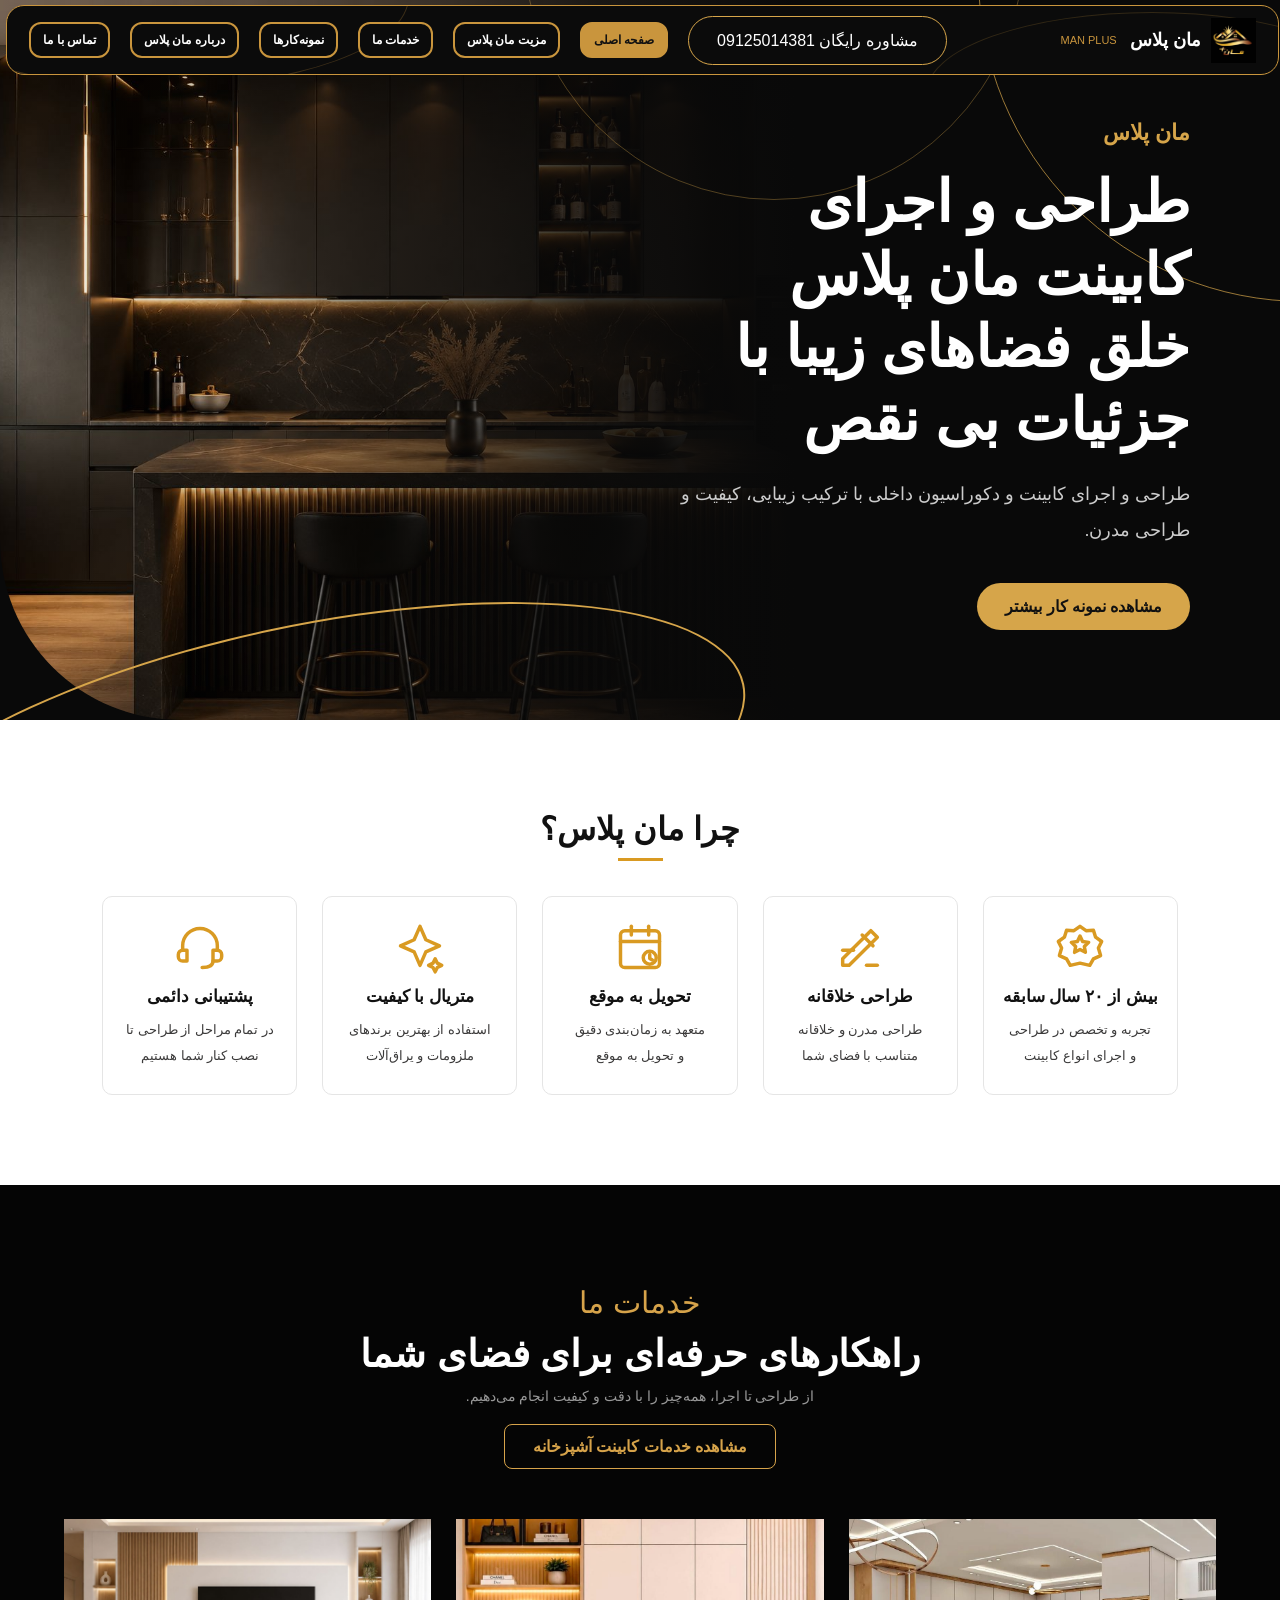
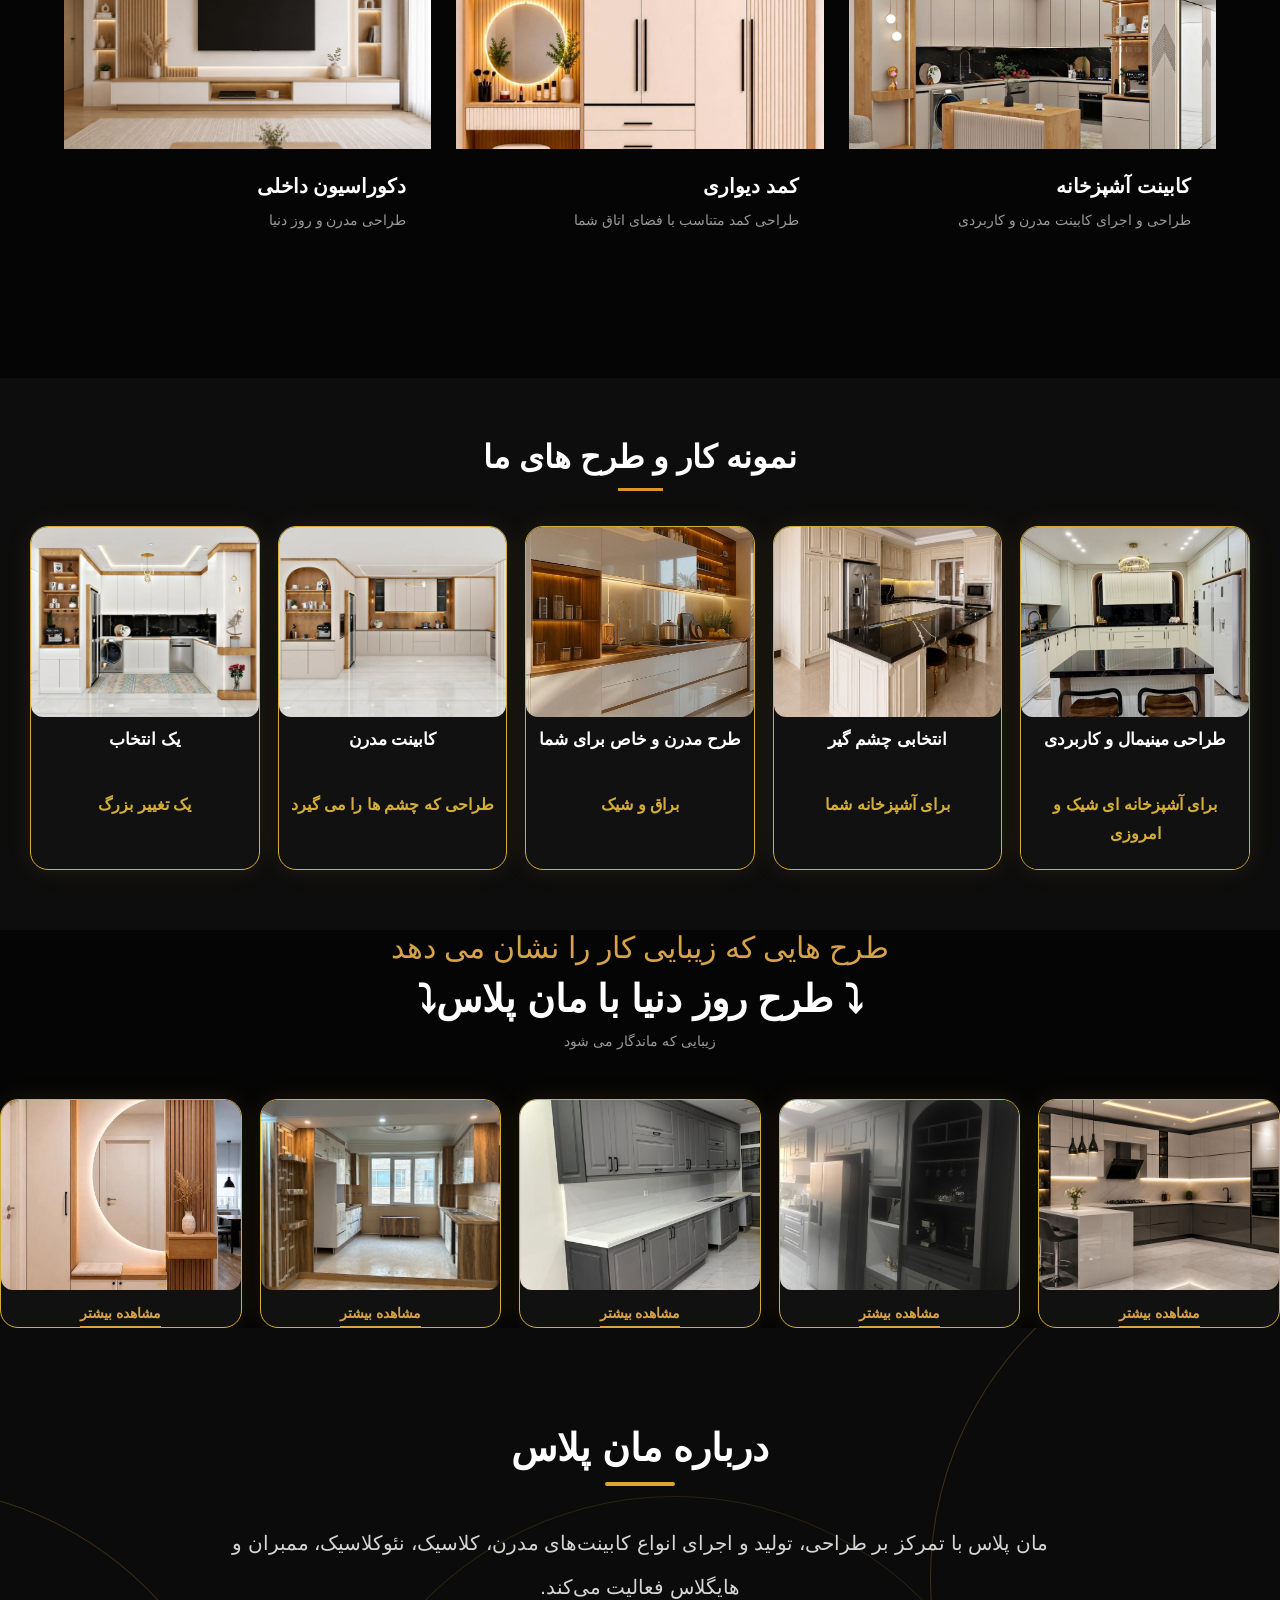
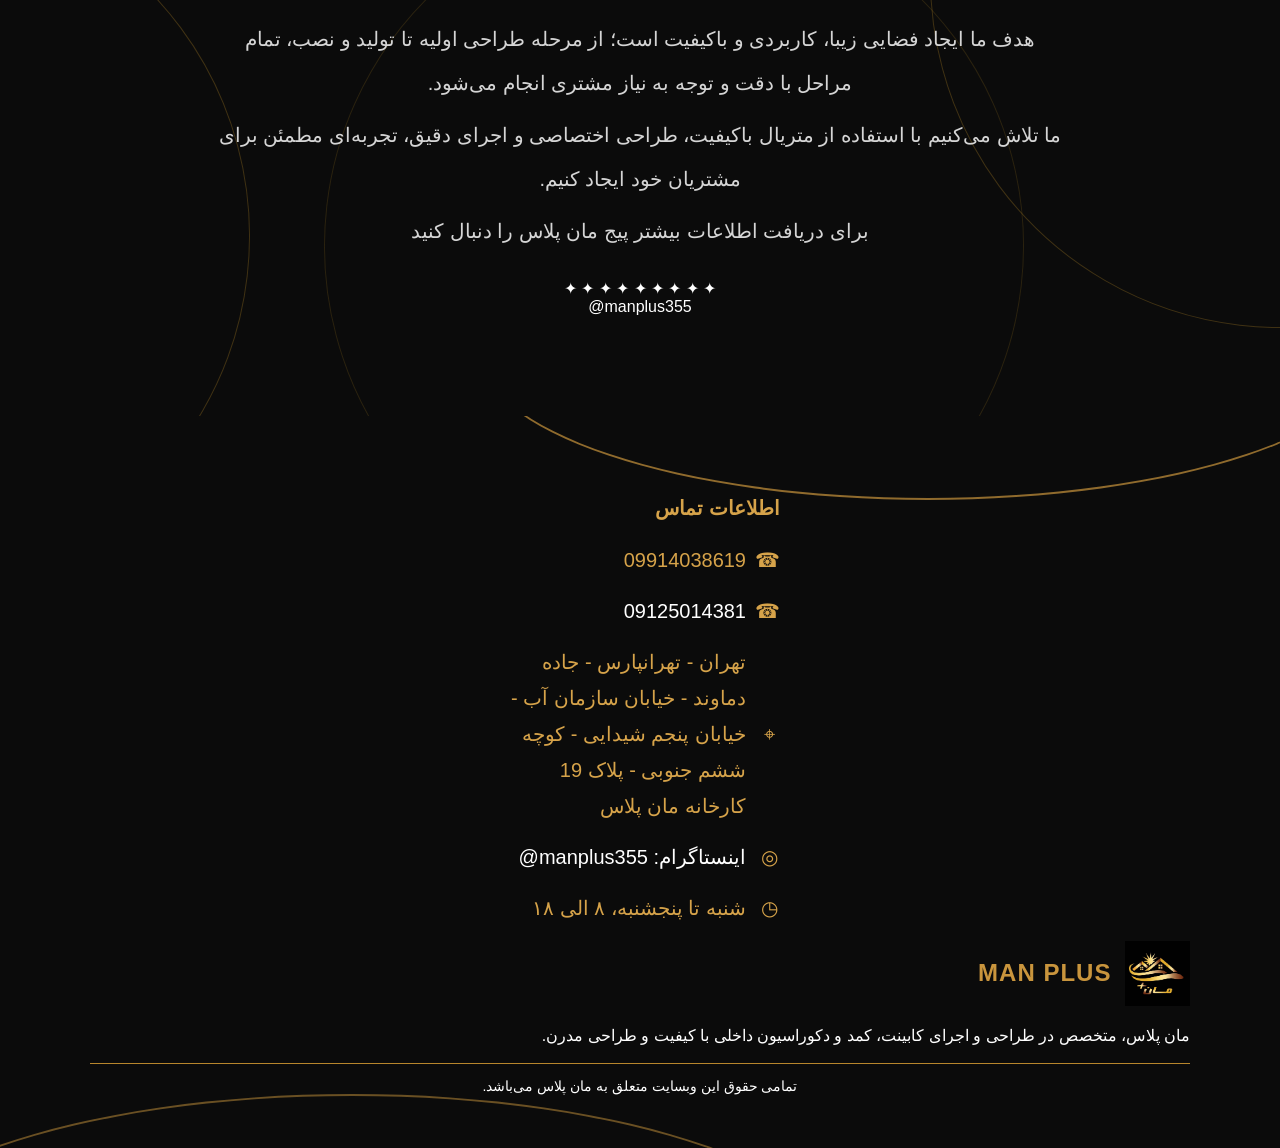
==== index.html @ b9053a46 "Add files via upload" ====
<!DOCTYPE html>
<html lang="fa" dir="rtl">
<head>
    <meta name="google-site-verification" content="HiqRfpn-btcEEI9WN26jM9tChY3qdWrTy7X5bRrtlO8">

    <meta charset="UTF-8">
    <meta name="viewport" content="width=device-width, initial-scale=1.0">

    <title>مان پلاس | طراحی و اجرای کابینت و دکوراسیون داخلی</title>

    <meta name="description" content="مان پلاس، متخصص طراحی و اجرای کابینت آشپزخانه، کمد دیواری و دکوراسیون داخلی با بیش از ۲۰ سال سابقه. طراحی مدرن، کلاسیک، نئوکلاسیک، ممبران و هایگلاس.">

    <meta name="keywords" content="مان پلاس, کابینت, کابینت آشپزخانه, طراحی کابینت, اجرای کابینت, کمد دیواری, دکوراسیون داخلی, کابینت مدرن, کابینت کلاسیک, کابینت نئوکلاسیک, کابینت ممبران, کابینت هایگلاس">

    <meta name="robots" content="index, follow">

    <link rel="canonical" href="https://manpluscabinets.github.io/manplus/">

    <link rel="stylesheet" href="style.css">

    <!-- Schema / Structured Data -->
    <script type="application/ld+json">
    {
      "@context": "https://schema.org",
      "@type": "LocalBusiness",
      "name": "مان پلاس",
      "url": "https://manpluscabinets.github.io/manplus/",
      "image": "https://manpluscabinets.github.io/manplus/images/34.jpg",
      "description": "مان پلاس، متخصص طراحی و اجرای کابینت آشپزخانه، کمد دیواری و دکوراسیون داخلی با بیش از ۲۰ سال سابقه.",
      "telephone": "+989125014381",
      "address": {
        "@type": "PostalAddress",
        "streetAddress": "خیابان دماوند، خیابان سازمان آب، خیابان پنجم شیدایی، کوچه ششم جنوبی، پلاک 19",
        "addressLocality": "تهران",
        "addressCountry": "IR"
      },
      "knowsAbout": [
        "طراحی کابینت آشپزخانه",
        "اجرای کابینت",
        "کمد دیواری",
        "دکوراسیون داخلی",
        "کابینت مدرن",
        "کابینت کلاسیک",
        "کابینت نئوکلاسیک",
        "کابینت ممبران",
        "کابینت هایگلاس"
      ]
    }
    </script>
    <script type="application/ld+json">
{
  "@context": "https://schema.org",
  "@type": "WebSite",
  "name": "مان پلاس",
  "alternateName": "Man Plus",
  "url": "https://manpluscabinets.github.io/manplus/"
}
</script>
</head>
<body>

    <script src="script1.js"></script>

</body>

    <header class="header">

       <div class="brand">
    <img src="images/34.jpg" alt="لوگوی مان پلاس">
    <span>مان پلاس</span>
            <small>MAN PLUS</small>
        </div>
<nav class="navbar">
<a href="#contact" class="dark-btn ">مشاوره رایگان 
    09125014381
</a>

    <a href="#home" class="menu-btn active"> صفحه اصلی  </a>

    <a href="#manplus" class="menu-btn">مزیت مان پلاس</a>

    <a href="#images" class="menu-btn">خدمات ما</a>

  <a href="#projects" class="menu-btn">نمونه‌کارها</a>
    
   <a href="#about" class="menu-btn">درباره مان پلاس</a>

    <a href="#contact" class="menu-btn">تماس با ما</a>
</nav>
    </header>
<section class="hero" id="home">

    <div class="hero-lines"></div>

    <div class="hero-content">
        <span class="brand-title">مان پلاس</span>

        <h1>
           طراحی و اجرای کابینت مان پلاس
            <br>
            خلق فضاهای زیبا با جزئیات بی نقص
        </h1>

        <p>
            طراحی و اجرای کابینت و دکوراسیون داخلی
            با ترکیب زیبایی، کیفیت و طراحی مدرن.
        </p>

        <div class="hero-buttons">
            <a href="portfolio.html" class="gold-btn">مشاهده نمونه کار بیشتر</a>
            
        </div>
    </div>

    <div class="hero-image">
        <img src="images/33.jpg" alt="طراحی و اجرا کابینت مان پلاس">
    </div>

</section>

    <div class="curve curve-one"></div>
    <div class="curve curve-two"></div>


<section class="why-manplus" id="manplus">

    <div class="why-title">
        <h2>چرا مان پلاس؟</h2>
        <span></span>
    </div>

    <div class="why-boxes">

      <!-- بیش از 20 سال سابقه -->
<div class="why-box">

    <div class="why-icon">
        <svg viewBox="0 0 24 24">

            <!-- نشان -->
            <path d="M12 2
                     L14.8 4
                     L18.2 3.8
                     L19.2 7
                     L22 9
                     L20.5 12
                     L21.5 15.5
                     L18.2 17
                     L16.5 20
                     L12 19
                     L7.5 20
                     L5.8 17
                     L2.5 15.5
                     L3.5 12
                     L2 9
                     L4.8 7
                     L5.8 3.8
                     L9.2 4
                     Z"></path>

            <!-- ستاره -->
            <path d="M12 6.5
                     L13.2 9
                     L16 9.4
                     L14 11.3
                     L14.5 14
                     L12 12.7
                     L9.5 14
                     L10 11.3
                     L8 9.4
                     L10.8 9
                     Z"></path>

        </svg>
    </div>

    <h3>بیش از ۲۰ سال سابقه</h3>

    <p>
        تجربه و تخصص در طراحی<br>
        و اجرای انواع کابینت
    </p>

</div>


        <!-- طراحی خلاقانه -->
        <div class="why-box">
            <div class="why-icon">
                <svg viewBox="0 0 24 24">
                    <path d="M4 17L17 4l3 3L7 20H4v-3z"></path>
                    <path d="M13 6l5 5"></path>
                    <path d="M4 13h5"></path>
                    <path d="M15 20h5"></path>
                </svg>
            </div>

            <h3>طراحی خلاقانه</h3>
            <p>طراحی مدرن و خلاقانه<br>متناسب با فضای شما</p>
        </div>


        <!-- تحویل به موقع -->
        <div class="why-box">
            <div class="why-icon">
                <svg viewBox="0 0 24 24">
                    <rect x="3" y="4" width="18" height="17" rx="2"></rect>
                    <path d="M8 2v4"></path>
                    <path d="M16 2v4"></path>
                    <path d="M3 9h18"></path>
                    <circle cx="16.5" cy="16.5" r="3"></circle>
                    <path d="M16.5 15v1.8l1.2.7"></path>
                </svg>
            </div>

            <h3>تحویل به موقع</h3>
            <p>متعهد به زمان‌بندی دقیق<br>و تحویل به موقع</p>
        </div>


        <!-- متریال با کیفیت -->
        <div class="why-box">
            <div class="why-icon">
                <svg viewBox="0 0 24 24">
                    <path d="M12 2l2.7 6.2L21 11l-6.3 2.8L12 20l-2.7-6.2L3 11l6.3-2.8L12 2z"></path>
                    <path d="M19 17l1 2 2 1-2 1-1 2-1-2-2-1 2-1 1-2z"></path>
                </svg>
            </div>

            <h3>متریال با کیفیت</h3>
            <p>استفاده از بهترین برندهای<br>ملزومات و یراق‌آلات</p>
        </div>


        <!-- پشتیبانی دائمی -->
        <div class="why-box">
            <div class="why-icon">
                <svg viewBox="0 0 24 24">
                    <path d="M4 13v-2a8 8 0 0 1 16 0v2"></path>
                    <path d="M4 13h2v5H4a2 2 0 0 1-2-2v-1a2 2 0 0 1 2-2z"></path>
                    <path d="M20 13h-2v5h2a2 2 0 0 0 2-2v-1a2 2 0 0 0-2-2z"></path>
                    <path d="M18 18c0 2-2 3-5 3"></path>
                </svg>
            </div>

            <h3>پشتیبانی دائمی</h3>
            <p>در تمام مراحل از طراحی تا<br>نصب کنار شما هستیم</p>
        </div>

    </div>

</section>
<section class="services" id="images">

    <div class="section-title">
        <span>خدمات ما</span>

        <h2>
            راهکارهای حرفه‌ای برای فضای شما
        </h2>

        <p>
            از طراحی تا اجرا، همه‌چیز را با دقت و کیفیت انجام می‌دهیم.
        </p>
        <a href="kitchen-cabinets.html" class="service-button">
    مشاهده خدمات کابینت آشپزخانه
</a>
    </div>


    <div class="services-grid">

        <div class="service-card">

            <div class="service-image">
                <img src="images/32.jpg" alt=" طراحی و اجرای کابینت آشپزخانه مان پلاس">
            </div>

            <div class="service-content">
                <h3>کابینت آشپزخانه</h3>

                <p>
                    طراحی و اجرای کابینت مدرن و کاربردی
                </p>
            </div>

        </div>


        <div class="service-card">

            <div class="service-image">
                <img src="images/29.jpg" alt=" طراحی و اجرا کمد دیواری مان پلاس">
            </div>

            <div class="service-content">
                <h3>کمد دیواری</h3>

                <p>
                    طراحی کمد متناسب با فضای اتاق شما
                </p>
            </div>

        </div>


        <div class="service-card">

            <div class="service-image">
                <img src="images/28.jpg" alt="دکوراسیون داخلی مان پلاس">
            </div>

            <div class="service-content">
                <h3>دکوراسیون داخلی</h3>

                <p>
                طراحی مدرن و روز دنیا
                </p>
            </div>
        </div>

    </div>

</section>
<!-- پنجره نمایش بزرگ عکس -->
<div id="imageModal" class="image-modal">
    <span id="closeModal" class="close-modal">×</span>
    <img id="modalImage" src="" alt="تصویر بزرگ">
</div>
<section class="portfolio-section" id="projects">

    <div class="portfolio-title">
        <h2>نمونه کار و طرح های ما</h2>
        <span></span>
    </div>

    <div class="portfolio-grid">

        <!-- کابینت کلاسیک -->
        <div class="portfolio-item">
            <img src="images/26.jpg" alt="کابینت با کیفیت مان پلاس">
            <h3> طراحی مینیمال و کاربردی</h3>
        </br>
            <p> برای آشپزخانه ای شیک و امروزی </p>
        </div>

        <!-- کابینت ممبران -->
        <div class="portfolio-item">
            <img src="images/25.jpg" alt="کابینت ممبران مان پلاس">
            <h3> انتخابی چشم گیر</h3>
            </br>
            <p> برای آشپزخانه شما </p>
        </div>

        <!-- کابینت هایگلاس -->
        <div class="portfolio-item">
            <img src="images/27.jpg" alt="کابینت هایگلاس مان پلاس">
            <h3> طرح مدرن و خاص برای شما</h3>
            </br>
            <p>براق و شیک</p>
        </div>

        <!-- کابینت نئوکلاسیک -->
        <div class="portfolio-item">
            <img src="images/23.jpg" alt="کابینت نئوکلاسیک مان پلاس">
            <h3>کابینت مدرن</h3>
            </br>
            <p>  طراحی که چشم ها را می گیرد </p>
        </div>

        <!-- کابینت مدرن -->
        <div class="portfolio-item">
            <img src="images/24.jpg" alt="کابینت مدرن مان پلاس">
            <h3> یک انتخاب</h3>
            </br>
            <p>یک تغییر بزرگ  </p>
        </div>

    </div>

</section>
<section class="portfolio-select" id="projects">
    <div class="section-title">
        <span> طرح هایی که زیبایی کار را نشان می دهد</span>
<span class="arrow"></span>
        <h2> ⤵ طرح روز دنیا با مان پلاس⤵</h2>

        <p>
              زیبایی که ماندگار می شود 
        </p>

    </div>
    <div class="portfolio-grid">

        <div class="portfolio-item">
            <img src="images/22.jpg" alt="نمونه کار کابینت آشپزخانه مان پلاس">
            <a href="#" class="project-more">مشاهده بیشتر</a>
        </div>

        <div class="portfolio-item">
            <img src="images/20.jpg" alt="نمونه کار کابینت مدرن مان پلاس">
            <a href="#" class="project-more">مشاهده بیشتر</a>
        </div>

        <div class="portfolio-item">
            <img src="images/21.jpg" alt="نمونه کار کمد دیواری مان پلاس">
            <a href="#" class="project-more">مشاهده بیشتر</a>
        </div>

        <div class="portfolio-item">
            <img src="images/18.jpg" alt="نمونه کار دکوراسیون مان پلاس">
            <a href="#" class="project-more">مشاهده بیشتر</a>
        </div>

        <div class="portfolio-item">
            <img src="images/19.jpg" alt="نمونه کار کابینت مان پلاس">
            <a href="#" class="project-more">مشاهده بیشتر</a>
        </div>

    </div>
</section>
<!-- پنجره نمایش بزرگ عکس -->

<div class="image-modal" id="imageModal">

    <button class="close-modal" id="closeModal">
        ×
    </button>

    <img id="modalImage" src="" alt="نمایش نمونه‌کار">

</div>
<section class="about-manplus" id="about">

    <!-- خطوط منحنی پس‌زمینه -->
    <div class="gold-line line-1"></div>
    <div class="gold-line line-2"></div>
    <div class="gold-line line-3"></div>

    <div class="about-content">

        <div class="about-title" id="about">
            <h2>درباره مان پلاس</h2>
            <div class="title-line"></div>
        </div>

        <div class="about-text">
            <p>
                مان پلاس با تمرکز بر طراحی، تولید و اجرای انواع کابینت‌های
                مدرن، کلاسیک، نئوکلاسیک، ممبران و هایگلاس فعالیت می‌کند.
            </p>

            <p>
                هدف ما ایجاد فضایی زیبا، کاربردی و باکیفیت است؛
                از مرحله طراحی اولیه تا تولید و نصب، تمام مراحل
                با دقت و توجه به نیاز مشتری انجام می‌شود.
            </p>

            <p>
                ما تلاش می‌کنیم با استفاده از متریال باکیفیت،
                طراحی اختصاصی و اجرای دقیق، تجربه‌ای مطمئن برای
                مشتریان خود ایجاد کنیم.
            </p>
            <p>برای دریافت اطلاعات بیشتر پیج مان پلاس را دنبال کنید </p>
             </br>
            <span>✦</span>
            <span>✦</span>
            <span>✦</span>
            <span>✦</span>
            <span>✦</span>
             <span>✦</span>
              <span>✦</span>
               <span>✦</span>
                <span>✦</span>
                </br>
                 <span>manplus355@</span>
        </div>

        </div>

    </div>

</section>
<!-- شروع فوتر -->

<footer class="footer" id="contact">
    <div class="footer-container">

<!-- شروع اطلاعات تماس وسط فوتر -->
<div class="footer-contact">
    <h3>اطلاعات تماس</h3>

    <div class="contact-row">
        <span class="contact-icon">☎</span>
        <span>09914038619</span>
    </div>

    <div class="contact-row">
        <span class="contact-icon">☎</span>
        <span>09125014381</span>
    </div>

    <div class="contact-row">
        <span class="contact-icon">⌖</span>
        <span> تهران - تهرانپارس - جاده دماوند - خیابان سازمان آب  - خیابان پنجم شیدایی - کوچه ششم جنوبی - پلاک 19 کارخانه مان پلاس</span>
    </div>

    <div class="contact-row">
        <span class="contact-icon">◎</span>
        <span>اینستاگرام: manplus355@</span>
    </div>

    <div class="contact-row">
        <span class="contact-icon">◷</span>
        <span>شنبه تا پنجشنبه، ۸ الی ۱۸</span>
    </div>

</div>
<!-- پایان اطلاعات تماس وسط فوتر -->
        <!-- لوگو و معرفی -->
        <div class="footer-about">

</div>
            <div class="footer-logo">
                <img src="images/34.jpg" alt="لوگوی مان پلاس">
                <h3>MAN PLUS</h3>
            </div>

            <p>
                مان پلاس، متخصص در طراحی و اجرای کابینت،
                کمد و دکوراسیون داخلی با کیفیت و طراحی مدرن.
            </p>

        </div>

    </div>

</br>
<div class="footer-copyright">
    تمامی حقوق این وبسایت متعلق به مان پلاس می‌باشد.
</div>
</footer>
<script src="script.js"></script>
</div>

<script>
const consultationBtn = document.getElementById("consultationBtn");
const consultationBox = document.getElementById("consultationBox");

consultationBtn.onclick = function () {
    consultationBox.style.display = "block";
};
</script>
<script>

    const navLinks = document.querySelectorAll(".nav-link");

    navLinks.forEach(function(link) {

        link.addEventListener("click", function(event) {

            event.preventDefault();

            const targetId = link.getAttribute("href");

            const targetSection = document.querySelector(targetId);

            if (targetSection) {

                targetSection.scrollIntoView({
                    behavior: "smooth"
                });

            }

        });

    });

</script>
<script>

    const menuItems = document.querySelectorAll(".navbar a");

    menuItems.forEach(function(item) {

        item.addEventListener("click", function(event) {

            event.preventDefault();

            const target = document.querySelector(
                item.getAttribute("href")
            );

            if (target) {
                target.scrollIntoView({
                    behavior: "smooth"
                });
            }

        });

    });

</script>
<script>

    const menuButtons = document.querySelectorAll(".menu-btn");

    menuButtons.forEach(function(button) {

        button.addEventListener("click", function(event) {

            event.preventDefault();

            menuButtons.forEach(function(item) {
                item.classList.remove("active");
            });

            button.classList.add("active");

            const targetId = button.getAttribute("href");

            const targetSection = document.querySelector(targetId);

            if (targetSection) {

                targetSection.scrollIntoView({
                    behavior: "smooth"
                });

            }

        });

    });

</script>
<script>

const allImages = document.querySelectorAll(
    ".service-image img, .portfolio-item img"
);

const imageModal = document.getElementById("imageModal");
const modalImage = document.getElementById("modalImage");
const closeModal = document.getElementById("closeModal");

allImages.forEach(function(image) {

    image.addEventListener("click", function() {

        modalImage.src = image.src;
        modalImage.alt = image.alt;

        imageModal.style.display = "flex";

    });

});

closeModal.addEventListener("click", function() {

    imageModal.style.display = "none";

});

imageModal.addEventListener("click", function(event) {

    if (event.target === imageModal) {
        imageModal.style.display = "none";
    }

});

</script>
</body>
</html>
---- style.css ----
/* =========================================================
   MAN PLUS
   Main Style Sheet
========================================================= */

/* =========================
   تنظیمات اولیه
========================= */

* {
    margin: 0;
    padding: 0;
    box-sizing: border-box;
}

html {
    scroll-behavior: smooth;
}

body {
    font-family: Tahoma, Arial, sans-serif;
    background-color: #111111;
    color: #ffffff;
    direction: rtl;
    overflow-x: hidden;
}


/* =========================================================
   HEADER
========================================================= */

.header {
    position: fixed;
    top: 5px;
    left: 0.5%;
    right: 0.1%;

    width: auto;
    height: 70px;

    z-index: 9999;

    display: flex;
    align-items: center;
    justify-content: space-between;

    padding: 0 22px;

    background: #0b0b0b;

    border: 1px solid #c9953d;
    border-radius: 18px;

    overflow: hidden;
}


/* خطوط منحنی هدر */

.header::before {
    content: "";

    position: absolute;

    width: 500px;
    height: 180px;

    left: -100px;
    top: -100px;

    border: 1px solid #c9953d;
    border-radius: 50%;

    opacity: 0.25;

    pointer-events: none;
}

.header::after {
    content: "";

    position: absolute;

    width: 450px;
    height: 160px;

    right: -100px;
    bottom: -100px;

    border: 1px solid #c9953d;
    border-radius: 50%;

    opacity: 0.2;

    pointer-events: none;
}


/* =========================
   لوگو هدر
========================= */

.brand {
    position: relative;
    z-index: 2;

    display: flex;
    align-items: center;

    gap: 10px;

    direction: rtl;

    flex-shrink: 0;
}

.brand img {
    width: 45px;
    height: 45px;

    object-fit: contain;
}

.brand span {
    color: #ffffff;

    font-size: 18px;
    font-weight: bold;
}

.brand small {
    color: #c9953d;

    font-size: 11px;

    margin-right: 3px;
}
/* =========================
   منوی هدر
========================= */

.navbar {
    position: relative;
    z-index: 2;

    display: flex;
    align-items: center;

    gap: 20px;

    direction: rtl;
}


/* دکمه‌های منو */

.menu-btn {
    display: inline-block;

    padding: 9px 12px;

    color: #ffffff;
    background: #0b0b0b;

    border: 2px solid #c9953d;
    border-radius: 12px;

    text-decoration: none;

    font-size: 12px;
    font-weight: 600;

    transition: 0.3s ease;
}

.menu-btn:hover {
    color: #111111;
    background: #c9953d;
}

.menu-btn.active {
    color: #111111;
    background: #c9953d;
    border-color: #c9953d;
}


/* =========================================================
   HERO
========================================================= */

.hero {
    position: relative;

    min-height: 720px;

    display: flex;
    align-items: center;

    padding: 110px 7% 80px;

    background: #090909;

    overflow: hidden;

    direction: rtl;
}


/* =========================
   عکس Hero
========================= */

.hero-image {
    position: absolute;

    left: 0;
    top: 0;

    width: 62%;
    height: 100%;

    overflow: hidden;

    border-radius: 0 0 0 180px;
}

.hero-image img {
    width: 100%;
    height: 100%;

    object-fit: cover;

    display: block;
}


/* تاریک کردن قسمت اتصال عکس و متن */

.hero-image::after {
    content: "";

    position: absolute;

    inset: 0;

    background:
        linear-gradient(
            to left,
            #090909 0%,
            rgba(9, 9, 9, 0.85) 25%,
            rgba(9, 9, 9, 0.25) 70%,
            rgba(9, 9, 9, 0) 100%
        );
}


/* =========================
   محتوای Hero
========================= */

.hero-content {
    position: relative;

    z-index: 3;

    width: 48%;
    max-width: 650px;

    color: #ffffff;

    text-align: right;
}

.brand-title {
    color: #d6a54a;

    font-size: 22px;
    font-weight: bold;
}

.hero h1 {
    margin: 20px 0;

    font-size: 58px;
    line-height: 1.25;

    font-weight: 900;
}

.hero p {
    max-width: 600px;

    color: #cccccc;

    font-size: 18px;
    line-height: 2;
}
/* =========================
   دکمه‌های Hero
========================= */

.hero-buttons {
    display: flex;

    align-items: center;

    gap: 15px;

    margin-top: 35px;

    flex-wrap: wrap;
}

.gold-btn,
.dark-btn {
    display: inline-block;

    padding: 14px 28px;

    border-radius: 40px;

    text-decoration: none;

    transition: 0.3s ease;
}

.gold-btn {
    background: #d6a54a;

    color: #111111;

    font-weight: bold;
}

.gold-btn:hover {
    transform: translateY(-4px);

    box-shadow:
        0 10px 30px rgba(214, 165, 74, 0.3);
}

.dark-btn {
    color: #ffffff;

    border: 1px solid #d6a54a;
}

.dark-btn:hover {
    background: #d6a54a;

    color: #111111;
}


/* =========================
   خطوط منحنی طلایی Hero
========================= */

.hero::before {
    content: "";

    position: absolute;

    width: 650px;
    height: 650px;

    right: -350px;
    top: -350px;

    border: 1px solid rgba(214, 165, 74, 0.7);

    border-radius: 50%;

    z-index: 2;

    pointer-events: none;
}

.hero::after {
    content: "";

    position: absolute;

    width: 900px;
    height: 300px;

    left: -150px;
    bottom: -210px;

    border: 2px solid #d6a54a;

    border-radius: 50%;

    transform: rotate(-12deg);

    z-index: 2;

    pointer-events: none;
}

.hero-lines {
    position: absolute;

    width: 500px;
    height: 500px;

    right: 20%;
    top: -300px;

    border: 1px solid rgba(214, 165, 74, 0.35);

    border-radius: 50%;

    z-index: 2;

    pointer-events: none;
}


/* =========================================================
   FEATURES
========================================================= */

.features {
    width: 90%;
    max-width: 1200px;

    margin: 0 auto;

    display: grid;

    grid-template-columns: repeat(4, 1fr);

    gap: 20px;

    padding: 60px 0;
}

.feature {
    background: #1b1b1b;

    padding: 30px 20px;

    text-align: center;

    border-radius: 15px;

    transition: 0.3s ease;
}

.feature:hover {
    transform: translateY(-8px);
}

.feature-icon {
    margin-bottom: 15px;

    color: #d6a34a;

    font-size: 30px;
}

.feature h3 {
    margin-bottom: 10px;

    font-size: 18px;
}

.feature p {
    color: #aaaaaa;

    font-size: 13px;
    line-height: 1.8;
}
/* =========================================================
   SERVICES
========================================================= */

.services {
    width: 90%;
    max-width: 1200px;

    margin: 0 auto;

    padding: 100px 0;
}

.section-title {
    margin-bottom: 50px;

    text-align: center;
}

.section-title span {
    color: #d6a34a;

    font-size: 30px;
}

.section-title h2 {
    margin: 12px 0;

    font-size: 38px;
}

.section-title p {
    color: #999999;

    font-size: 14px;
}

.services-grid {
    display: grid;

    grid-template-columns: repeat(3, 1fr);

    gap: 25px;
}


/* =========================
   عکس خدمات
========================= */

.service-image {
    width: 100%;
    height: 230px;

    overflow: hidden;
}

.service-image img {
    width: 100%;
    height: 100%;

    object-fit: cover;

    display: block;

    cursor: pointer;

    transition: 0.5s ease;
}

.service-card:hover img {
    transform: scale(1.08);
}


/* متن خدمات */

.service-content {
    padding: 25px;
}

.service-content h3 {
    margin-bottom: 10px;

    font-size: 20px;
}

.service-content p {
    margin-bottom: 20px;

    color: #999999;

    font-size: 14px;
    line-height: 1.8;
}

.service-content a {
    color: #d6a34a;

    text-decoration: none;

    font-size: 14px;
}


/* =========================================================
   پنجره بزرگ نمایش عکس
========================================================= */

.image-modal {
    display: none;

    position: fixed;

    inset: 0;

    width: 100%;
    height: 100%;

    z-index: 99999;

    justify-content: center;
    align-items: center;

    padding: 30px;

    background: rgba(0, 0, 0, 0.95);
}

.image-modal img {
    max-width: 90%;
    max-height: 90vh;

    width: auto;
    height: auto;

    object-fit: contain;

    border: 2px solid #d4af37;

    border-radius: 15px;

    box-shadow:
        0 0 30px rgba(255, 255, 255, 0.15);
}

#closeModal,
.close-modal {
    position: absolute;

    top: 20px;
    right: 30px;

    z-index: 100000;

    color: #d4af37;

    font-size: 45px;
    font-weight: bold;

    cursor: pointer;
}

#closeModal:hover,
.close-modal:hover {
    color: #ffffff;
}


/* =========================================================
   WHY MAN PLUS
========================================================= */

.why-manplus {
    background: #ffffff;

    padding: 90px 8%;

    direction: rtl;
}

.why-title {
    margin-bottom: 35px;

    text-align: center;
}

.why-title h2 {
    margin: 0 0 10px;

    color: #111111;

    font-size: 32px;
    font-weight: 800;
}

.why-title span {
    display: block;

    width: 45px;
    height: 3px;

    margin: auto;

    background: #d99a22;
}

.why-boxes {
    display: grid;

    grid-template-columns: repeat(5, 1fr);

    gap: 25px;

    max-width: 1200px;

    margin: auto;
}

.why-box {
    min-height: 150px;

    padding: 25px 15px;

    background: #ffffff;

    border: 1px solid #e5e5e5;
    border-radius: 10px;

    text-align: center;

    transition: 0.3s ease;
}

.why-box:hover {
    transform: translateY(-5px);

    border-color: #d99a22;

    box-shadow:
        0 8px 25px rgba(0, 0, 0, 0.08);
}

.why-icon {
    width: 52px;
    height: 52px;

    margin: 0 auto 12px;
}

.why-icon svg {
    width: 100%;
    height: 100%;

    fill: none;

    stroke: #d99a22;

    stroke-width: 1.6;

    stroke-linecap: round;
    stroke-linejoin: round;
}

.why-box h3 {
    margin: 8px 0 10px;

    color: #111111;

    font-size: 17px;
}

.why-box p {
    margin: 0;

    color: #3b3a3a;

    font-size: 13px;
    line-height: 2;
}


/* =========================================================
   نمونه کارهای صفحه اصلی
========================================================= */

.portfolio-section {
    background: #0d0d0d;

    padding: 60px 30px;

    direction: rtl;

    text-align: center;
}

.portfolio-title h2 {
    margin: 0 0 12px;

    color: #ffffff;

    font-size: 32px;
    font-weight: 800;
}

.portfolio-title span {
    display: block;

    width: 45px;
    height: 3px;
    margin: 0 auto 35px;

    background: #d99a22;
}

.portfolio-grid {
    max-width: 1450px;

    margin: auto;

    display: grid;

    grid-template-columns: repeat(5, 1fr);

    gap: 18px;
}

.portfolio-item {
    position: relative;

    overflow: hidden;

    text-align: center;
}

.portfolio-grid .portfolio-item img {
    width: 100%;
    height: 190px;

    object-fit: cover;

    display: block;

    border-radius: 12px;

    transition: 0.3s ease;
}

.portfolio-grid .portfolio-item img:hover {
    transform: translateY(-5px);
}

.portfolio-item h3 {
    margin: 12px 0 5px;

    color: #ffffff;

    font-size: 17px;
}

.portfolio-item p {
    margin: 0;

    color: #d99a22;

    font-size: 14px;
}

.portfolio-button {
    display: inline-block;

    margin-top: 30px;

    padding: 10px 35px;

    color: #d99a22;

    border: 1px solid #d99a22;
    border-radius: 7px;

    text-decoration: none;

    font-size: 15px;

    transition: 0.3s ease;
}

.portfolio-button:hover {
    background: #d99a22;

    color: #111111;
}
/* =========================================================
   صفحه نمونه کارها
========================================================= */

.portfolio-page {
    position: relative;

    min-height: 100vh;

    padding: 120px 7% 80px;

    background: #050505;

    color: #ffffff;

    overflow: hidden;
}

.portfolio-header {
    position: relative;

    z-index: 2;

    margin-bottom: 70px;

    text-align: center;
}

.portfolio-header span {
    display: inline-block;

    margin-bottom: 15px;

    color: #d4af37;

    font-size: 18px;
    font-weight: bold;
}

.portfolio-header h1 {
    margin: 0;

    color: #ffffff;

    font-size: 42px;
}

.portfolio-header p {
    margin-top: 18px;

    color: #aaaaaa;

    font-size: 17px;
}


/* گالری صفحه نمونه‌کار */

.portfolio-page .portfolio-gallery {
    position: relative;

    z-index: 2;

    max-width: 1200px;

    margin: auto;

    display: grid;

    grid-template-columns: repeat(2, 1fr);

    gap: 30px;
}

.portfolio-page .portfolio-item {
    position: relative;

    height: 300px;

    overflow: hidden;

    background: #111111;

    border: 1px solid #d4af37;
    border-radius: 18px;

    box-shadow:
        0 0 25px rgba(212, 175, 55, 0.15);

    transition: 0.4s ease;
}

.portfolio-page .portfolio-item img {
    width: 100%;
    height: 100%;

    object-fit: cover;

    display: block;

    transition: 0.5s ease;
}

.portfolio-page .portfolio-item:hover {
    transform: translateY(-8px);

    box-shadow:
        0 10px 35px rgba(212, 175, 55, 0.25);
}

.portfolio-page .portfolio-item:hover img {
    transform: scale(1.06);
}


/* دکمه بازگشت */

.back-home {
    position: relative;

    z-index: 2;

    margin-top: 70px;

    text-align: center;
}

.back-home a {
    display: inline-block;

    padding: 15px 35px;

    color: #d4af37;

    background: #050505;

    border: 2px solid #d4af37;
    border-radius: 8px;

    text-decoration: none;

    font-size: 17px;
    font-weight: bold;

    transition: 0.3s ease;
}

.back-home a:hover {
    background: #d4af37;

    color: #050505;

    box-shadow:
        0 0 25px rgba(212, 175, 55, 0.4);
}


/* خطوط صفحه نمونه کار */

.portfolio-page .gold-line {
    position: fixed;

    width: 700px;
    height: 700px;

    border: 2px solid rgba(212, 175, 55, 0.18);

    border-radius: 50%;

    pointer-events: none;

    z-index: 1;
}

.line-one {
    top: -400px;
    right: -300px;
}

.line-two {
    bottom: -450px;
    left: -300px;
}

.line-three {
    top: 40%;
    left: -600px;

    width: 800px;
    height: 800px;

    border-color: rgba(212, 175, 55, 0.10);
}


/* =========================================================
   نمونه کارهای بیشتر
========================================================= */

.portfolio-more {
    background: #111111;

    padding: 60px 6%;

    direction: rtl;
}

.portfolio-more-title {
    margin-bottom: 35px;

    text-align: center;
}

.portfolio-more-title h2 {
    margin: 0 0 12px;

    color: #ffffff;

    font-size: 30px;
}

.portfolio-more-title span {
    display: block;

    width: 45px;
    height: 3px;

    margin: auto;

    background: #d99a22;
}

.portfolio-more-grid {
    max-width: 1200px;

    margin: auto;

    display: grid;

    grid-template-columns: repeat(3, 1fr);

    gap: 22px;
}

.portfolio-more-card {
    overflow: hidden;

    background: #181818;

    border: 1px solid #333333;

    border-radius: 12px;

    transition: 0.3s ease;
}

.portfolio-more-card:hover {
    transform: translateY(-6px);

    border-color: #d99a22;
}

.portfolio-more-card img {
    width: 100%;
    height: 230px;

    display: block;

    object-fit: cover;
}

.portfolio-more-info {
    padding: 15px;

    text-align: center;
}

.portfolio-more-info h3 {
    margin: 0 0 7px;

    color: #ffffff;

    font-size: 18px;
}

.portfolio-more-info p {
    margin: 0;

    color: #d99a22;

    font-size: 13px;
}
/* =========================================================
   درباره مان پلاس
========================================================= */

.about-manplus {
    position: relative;

    overflow: hidden;

    background: #0b0b0b;

    color: #ffffff;

    padding: 90px 7% 100px;

    direction: rtl;
}

.about-content {
    position: relative;

    z-index: 5;

    max-width: 1100px;

    margin: auto;
}

.about-title {
    margin-bottom: 35px;

    text-align: center;
}

.about-title span {
    color: #dca52d;

    font-size: 16px;
    font-weight: 600;
}

.about-title h2 {
    margin: 8px 0 12px;

    font-size: 38px;
    font-weight: 800;
}

.title-line {
    width: 70px;
    height: 4px;

    margin: auto;

    background: #dca52d;

    border-radius: 10px;
}

.about-text {
    max-width: 850px;

    margin: 0 auto;

    text-align: center;
}

.about-text p {
    margin: 8px 0;

    color: #d5d5d5;

    font-size: 20px;
    line-height: 2.2;
}


/* آمار */

.about-stats {
    display: flex;

    justify-content: center;
    align-items: stretch;

    gap: 25px;

    margin-top: 55px;
}

.stat-box {
    width: 230px;
    min-height: 180px;

    display: flex;

    flex-direction: column;

    justify-content: center;
    align-items: center;

    background: rgba(255, 255, 255, 0.025);

    border: 1px solid rgba(220, 165, 45, 0.35);

    border-radius: 18px;

    transition: 0.3s ease;
}

.stat-box:hover {
    transform: translateY(-7px);

    border-color: #dca52d;

    box-shadow:
        0 10px 35px rgba(220, 165, 45, 0.12);
}

.stat-icon {
    width: 48px;
    height: 48px;

    margin-bottom: 12px;
}

.stat-icon svg {
    width: 100%;
    height: 100%;

    fill: none;

    stroke: #dca52d;

    stroke-width: 1.7;

    stroke-linecap: round;
    stroke-linejoin: round;
}

.stat-box strong {
    color: #dca52d;

    font-size: 30px;
    font-weight: 800;
}

.stat-box span {
    margin-top: 5px;

    color: #ffffff;

    font-size: 15px;
}


/* خطوط منحنی درباره */

.about-manplus .gold-line {
    position: absolute;

    pointer-events: none;

    border: 1px solid rgba(220, 165, 45, 0.25);

    border-radius: 50%;

    transform: rotate(-15deg);
}

.line-1 {
    width: 800px;
    height: 350px;

    right: -350px;
    top: -100px;
}

.line-2 {
    width: 900px;
    height: 400px;

    left: -450px;
    bottom: -170px;

    transform: rotate(18deg);
}

.line-3 {
    width: 500px;
    height: 220px;

    right: 20%;
    bottom: -180px;

    opacity: 0.6;
}


/* =========================================================
   FOOTER
========================================================= */

.footer {
    position: relative;

    overflow: hidden;

    background: #0b0b0b;

    color: #ffffff;

    padding: 80px 7% 40px;

    direction: rtl;
}

.footer::before {
    content: "";

    position: absolute;

    width: 900px;
    height: 300px;

    top: -220px;
    right: -100px;

    border: 2px solid #c9953d;

    border-radius: 50%;

    opacity: 0.7;

    pointer-events: none;
}

.footer::after {
    content: "";

    position: absolute;

    width: 1000px;
    height: 350px;

    bottom: -300px;
    left: -150px;

    border: 2px solid #c9953d;

    border-radius: 50%;

    opacity: 0.5;

    pointer-events: none;
}

.footer-container {
    position: relative;

    z-index: 2;

    max-width: 1200px;

    margin: 0 auto;
}


/* درباره فوتر */

.footer-about {
    width: 35%;

    margin-right: 0;
    margin-left: auto;

    text-align: right;
}

.footer-logo {
    display: flex;

    align-items: center;
    justify-content: flex-start;

    gap: 14px;

    margin-bottom: 20px;
}

.footer-logo img {
    width: 65px;
    height: 65px;

    object-fit: contain;
}

.footer-logo h3 {
    margin: 0;

    color: #c9953d;

    font-size: 24px;

    letter-spacing: 1px;
}

.footer-about p {
    max-width: 350px;

    margin: 0;

    color: #aaaaaa;

    font-size: 15px;
    line-height: 2;
}
/* اطلاعات تماس */

.footer-contact {
    width: 280px;

    margin: 0 auto;

    direction: rtl;

    text-align: right;
}

.footer-contact h3 {
    margin: 0 0 22px;

    color: #d6a34a;

    font-size: 20px;
    font-weight: 700;
}

.contact-row {
    display: flex;

    align-items: center;

    gap: 12px;

    margin-bottom: 15px;

    font-size: 20px;

    line-height: 1.8;
}

.contact-row:nth-child(2) {
    color: #d6a34a;
}

.contact-row:nth-child(3) {
    color: #ffffff;
}

.contact-row:nth-child(4) {
    color: #d6a34a;
}

.contact-row:nth-child(5) {
    color: #ffffff;
}

.contact-row:nth-child(6) {
    color: #d6a34a;
}

.contact-icon {
    width: 22px;
    min-width: 22px;

    color: #d6a34a;

    font-size: 20px;

    text-align: center;
}


/* کپی‌رایت */

.footer-copyright {
    padding: 14px 20px;

    background: #0b0b0b;

    border-top: 1px solid #b8862c;

    color: #ffffff;

    font-size: 14px;

    text-align: center;

    direction: rtl;
}


/* =========================================================
   لینک‌ها و سایر موارد
========================================================= */

.navbar a {
    color: #ffffff;

    text-decoration: none;
}

.navbar a:hover {
    color: #d6a34a;
}

.project-more {
    display: inline-block;

    margin-top: 15px;

    padding-bottom: 5px;

    color: #d6a34a;

    border-bottom: 1px solid #d6a34a;

    text-decoration: none;

    font-size: 14px;
    font-weight: 600;

    transition: 0.3s ease;
}

.project-more:hover {
    padding-right: 8px;

    color: #ffffff;

    border-color: #ffffff;
}

.arrow {
    color: #000000;

    -webkit-text-stroke: 1px #d4af37;

    font-size: 35px;

    font-weight: bold;
}


/* =========================================================
   RESPONSIVE - TABLET
========================================================= */

@media (max-width: 1000px) {

    .header {
        padding: 0 15px;
    }

    .navbar {
        gap: 10px;
    }

    .menu-btn {
        padding: 8px 9px;

        font-size: 11px;
    }

    .hero-content {
        width: 52%;
    }

    .hero h1 {
        font-size: 46px;
    }

    .features {
        grid-template-columns: repeat(2, 1fr);
    }

    .portfolio-grid {
        grid-template-columns: repeat(3, 1fr);
    }

    .why-boxes {
        grid-template-columns: repeat(3, 1fr);
    }
}


/* =========================================================
   RESPONSIVE - MOBILE
========================================================= */

@media (max-width: 768px) {

    /* Header */

    .header {
        top: 5px;
        left: 2%;
        right: 2%;

        height: auto;
        min-height: 65px;

        padding: 8px 12px;

        border-radius: 15px;

        flex-wrap: wrap;

        gap: 8px;
    }

    .brand {
        gap: 7px;
    }

    .brand img {
        width: 38px;
        height: 38px;
    }

    .brand span {
        font-size: 15px;
    }

    .brand small {
        font-size: 9px;
    }

    .navbar {
        width: 100%;

        justify-content: center;

        gap: 6px;

        flex-wrap: wrap;
    }

    .menu-btn {
        padding: 7px 8px;

        font-size: 10px;

        border-width: 1px;

        border-radius: 8px;
    }


    /* Hero */

    .hero {
        min-height: 850px;

        padding: 110px 20px 40px;

        align-items: flex-start;

        justify-content: center;
    }

    .hero-content {
        width: 100%;
        max-width: 100%;

        text-align: center;
    }

    .brand-title {
        font-size: 18px;
    }

    .hero h1 {
        font-size: 34px;

        line-height: 1.5;
    }

    .hero p {
        max-width: 100%;

        font-size: 15px;

        line-height: 2;
    }

    .hero-buttons {
        justify-content: center;
    }

    .gold-btn,
    .dark-btn {
        padding: 12px 20px;

        font-size: 14px;
    }

    .hero-image {
        width: 100%;
        height: 48%;

        top: auto;
        bottom: 0;

        border-radius: 100px 0 0 0;
    }
    .hero-image::after {
        background:
            linear-gradient(
                to top,
                #090909 0%,
                rgba(9, 9, 9, 0.65) 35%,
                rgba(9, 9, 9, 0) 100%
            );
    }


    /* Features */

    .features {
        width: 90%;

        grid-template-columns: 1fr;

        padding: 45px 0;
    }
    /* Services */

    .services {
        width: 90%;

        padding: 70px 0;
    }

    .section-title h2 {
        font-size: 30px;
    }

    .services-grid {
        grid-template-columns: 1fr;

        gap: 20px;
    }


    /* Why */

    .why-manplus {
        padding: 70px 20px;
    }

    .why-boxes {
        grid-template-columns: repeat(2, 1fr);

        gap: 15px;
    }


    /* Portfolio */

    .portfolio-section {
        padding: 50px 20px;
    }

    .portfolio-title h2 {
        font-size: 27px;
    }

    .portfolio-grid {
        grid-template-columns: repeat(2, 1fr);

        gap: 15px;
    }

    .portfolio-grid .portfolio-item img {
        height: 180px;
    }


    /* صفحه نمونه کار */

    .portfolio-page {
        padding: 110px 20px 60px;
    }

    .portfolio-header {
        margin-bottom: 40px;
    }

    .portfolio-header h1 {
        font-size: 30px;
    }

    .portfolio-header p {
        font-size: 15px;
    }

    .portfolio-page .portfolio-gallery {
        grid-template-columns: 1fr;

        gap: 20px;
    }

    .portfolio-page .portfolio-item {
        height: 240px;
    }


    /* نمونه کارهای بیشتر */

    .portfolio-more {
        padding: 50px 20px;
    }

    .portfolio-more-grid {
        grid-template-columns: 1fr;
    }


    /* درباره */

    .about-manplus {
        padding: 70px 20px 80px;
    }

    .about-title h2 {
        font-size: 30px;
    }

    .about-text p {
        font-size: 15px;

        line-height: 2;
    }

    .about-stats {
        flex-direction: column;

        align-items: center;

        gap: 18px;

        margin-top: 40px;
    }

    .stat-box {
        width: 100%;
        max-width: 300px;

        min-height: 160px;
    }

    .line-1 {
        right: -500px;
    }

    .line-2 {
        left: -500px;
    }


    /* Footer */

    .footer {
        padding: 60px 20px 30px;
    }

    .footer-about {
        width: 100%;

        margin: 0 0 40px;

        text-align: center;
    }

    .footer-logo {
        justify-content: center;
    }

    .footer-about p {
        max-width: 100%;

        margin: auto;

        text-align: center;
    }

    .footer-contact {
        width: 100%;
        max-width: 300px;

        margin: auto;
    }

    .footer-copyright {
        padding: 14px 15px;

        font-size: 12px;
    }


    /* خطوط */

    .gold-line {
        max-width: 450px;
        max-height: 450px;
    }
}


/* =========================================================
   RESPONSIVE - SMALL MOBILE
========================================================= */

@media (max-width: 550px) {

    .header {
        position: fixed;
    }

    .brand span {
        font-size: 14px;
    }

    .navbar {
        gap: 4px;
    }

    .menu-btn {
        padding: 6px 7px;

        font-size: 9px;
    }


    .hero {
        min-height: 820px;

        padding-left: 15px;
        padding-right: 15px;
    }

    .hero h1 {
        font-size: 29px;
    }

    .hero p {
        font-size: 14px;
    }


    .why-boxes {
        grid-template-columns: 1fr;
    }


    .portfolio-grid {
        grid-template-columns: 1fr;
    }

    .portfolio-grid .portfolio-item img {
        height: 220px;
    }


    .portfolio-page .portfolio-item {
        height: 220px;
    }


    .portfolio-more-grid {
        grid-template-columns: 1fr;
    }

    .portfolio-more-card img {
        height: 220px;
    }
}
/* =========================
   تنظیمات اصلی
========================= */

* {
    margin: 0;
    padding: 0;
    box-sizing: border-box;
}

html {
    scroll-behavior: smooth;
}

body {
    font-family: Tahoma, Arial, sans-serif;
    background: #050505;
    color: #ffffff;
    direction: rtl;
}


/* =========================
   صفحه نمونه کارها
========================= */

.portfolio-page {
    position: relative;
    min-height: 100vh;

    padding: 110px 6% 80px;

    background: #050505;
    color: #ffffff;

    overflow: hidden;
}


/* =========================
   عنوان صفحه
========================= */

.portfolio-header {
    position: relative;
    z-index: 5;

    text-align: center;

    max-width: 1000px;
    margin: 0 auto 65px;
}

.portfolio-header span {
    display: inline-block;

    color: #d4af37;

    font-size: 17px;
    font-weight: bold;

    margin-bottom: 15px;
}

.portfolio-header h1 {
    margin: 10px 0 18px;

    color: #ffffff;

    font-size: 42px;
    line-height: 1.5;
    font-weight: 800;
}

.portfolio-header p {
    color: #aaaaaa;

    font-size: 17px;
    line-height: 2;

    margin: 0 auto;
}


/* =========================
   گالری 16 عکس
========================= */

.portfolio-gallery {
    position: relative;
    z-index: 5;

    width: 100%;
    max-width: 1200px;

    margin: 0 auto;

    display: grid;

    grid-template-columns: repeat(2, minmax(0, 1fr));

    gap: 30px;
}


/* =========================
   کارت هر نمونه کار
========================= */

.portfolio-item {
    position: relative;

    width: 100%;

    overflow: hidden;

    background: #111111;

    border: 1px solid #d4af37;

    border-radius: 18px;

    text-align: center;

    transition: 0.4s ease;

    box-shadow: 0 0 25px rgba(212, 175, 55, 0.10);
}

.portfolio-item:hover {
    transform: translateY(-7px);

    border-color: #e3c35c;

    box-shadow:
        0 10px 35px rgba(212, 175, 55, 0.25);
}


/* =========================
   عکس‌ها
========================= */

.portfolio-item img {
    display: block;

    width: 100%;

    height: 330px;

    object-fit: cover;

    object-position: center;

    cursor: pointer;

    transition: transform 0.5s ease;
}

.portfolio-item:hover img {
    transform: scale(1.05);
}


/* =========================
   متن زیر عکس
========================= */

.portfolio-item p {
    display: block;

    margin: 0;

    padding: 18px 10px 20px;

    color: #d4af37;

    background: #111111;

    font-size: 16px;

    line-height: 1.8;

    font-weight: 600;
}


/* =========================
   خطوط منحنی طلایی
========================= */

.gold-line {
    position: fixed;

    width: 700px;
    height: 700px;

    border: 2px solid rgba(212, 175, 55, 0.18);

    border-radius: 50%;

    pointer-events: none;

    z-index: 1;
}

.line-one {
    top: -400px;
    right: -300px;
}

.line-two {
    bottom: -450px;
    left: -300px;
}

.line-three {
    top: 40%;
    left: -600px;

    width: 800px;
    height: 800px;

    border-color: rgba(212, 175, 55, 0.10);
}


/* =========================
   دکمه بازگشت
========================= */

.back-home {
    position: relative;
    z-index: 5;

    text-align: center}
    .service-button {
    display: inline-block;
    margin-top: 20px;
    padding: 12px 28px;
    background: transparent;
    color: #d6a34a;
    border: 1px solid #d6a34a;
    border-radius: 8px;
    text-decoration: none;
    font-size: 16px;
    font-weight: bold;
    transition: 0.3s ease;
}

.service-button:hover {
    background: #d6a34a;
    color: #000;
    box-shadow: 0 0 15px rgba(214, 163, 74, 0.35);
}
.service-button {
    display: inline-block;
    margin-top: 20px;
    padding: 12px 28px;
    background: transparent;
    color: #d6a34a;
    border: 1px solid #d6a34a;
    border-radius: 8px;
    text-decoration: none;
    font-size: 16px;
    font-weight: bold;
    transition: 0.3s ease;
}

.service-button:hover {
    background: #d6a34a;
    color: #000;
    box-shadow: 0 0 15px rgba(214, 163, 74, 0.35);
}
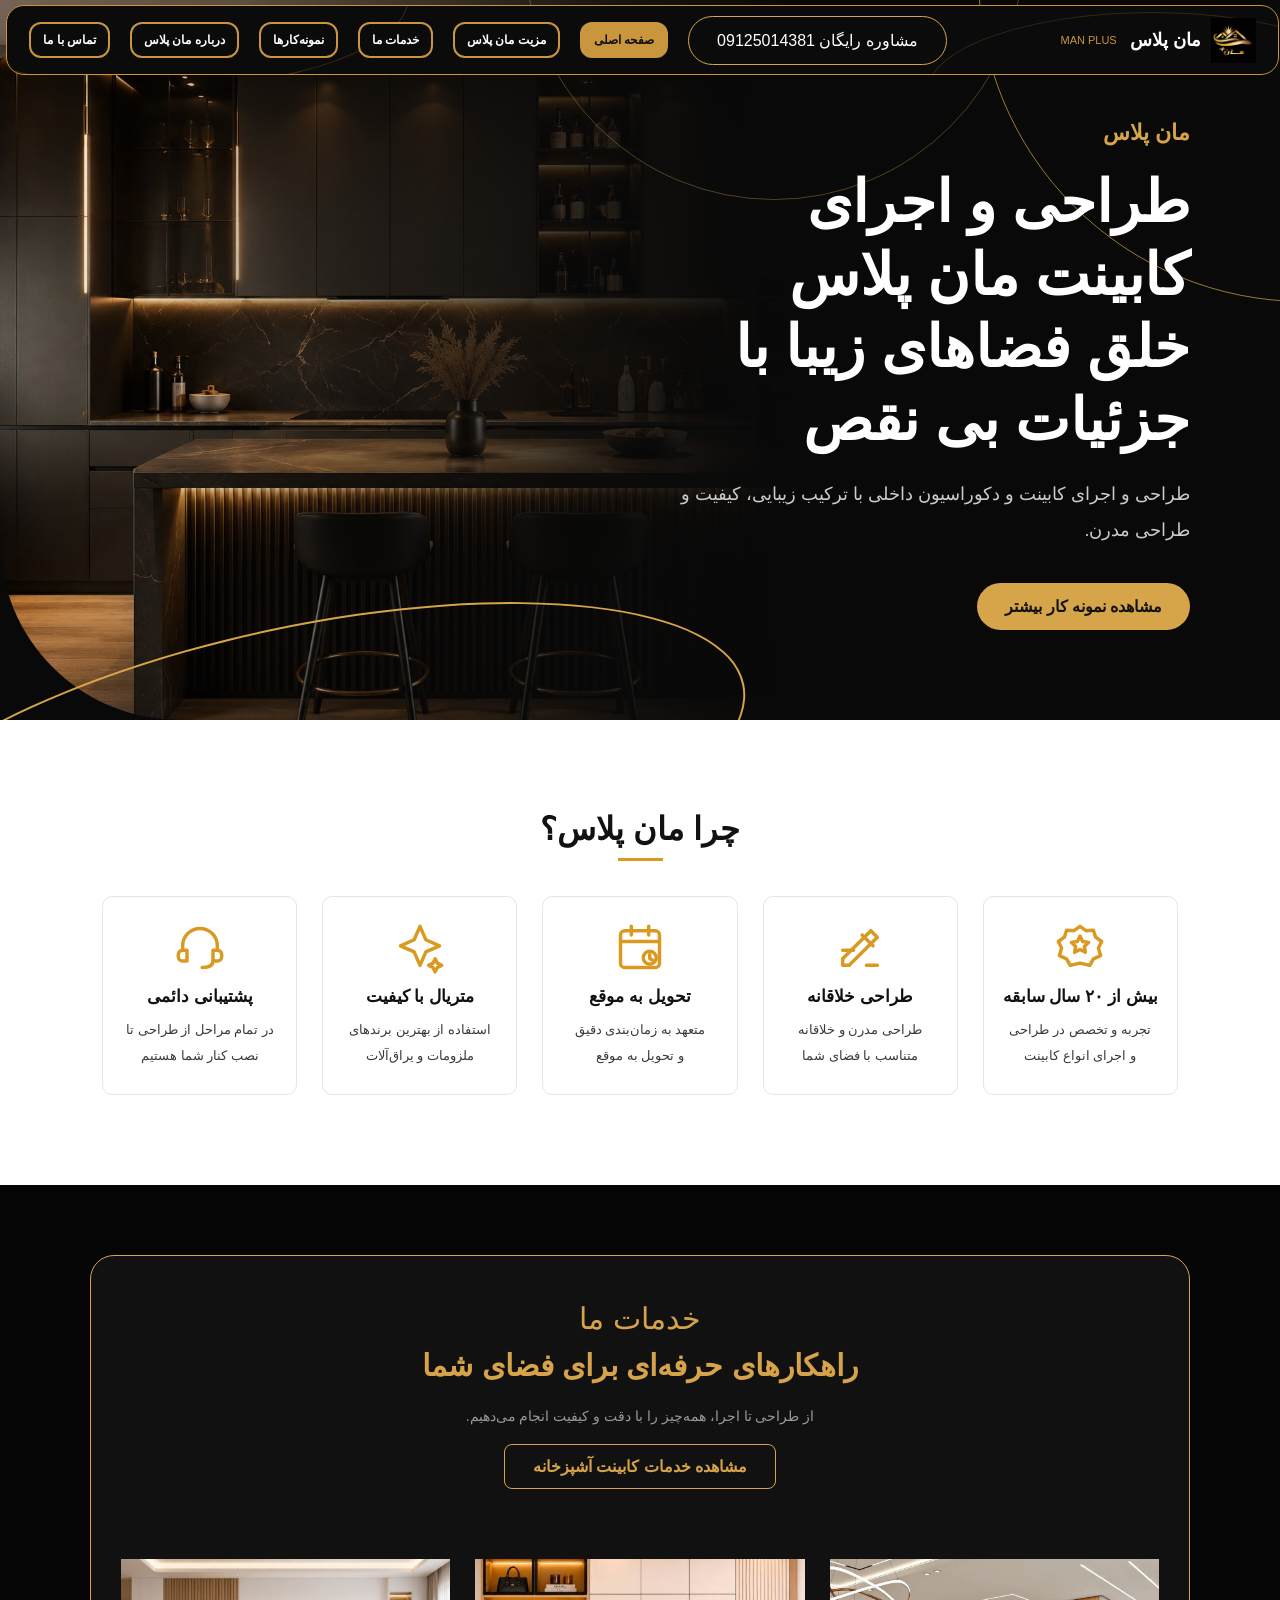
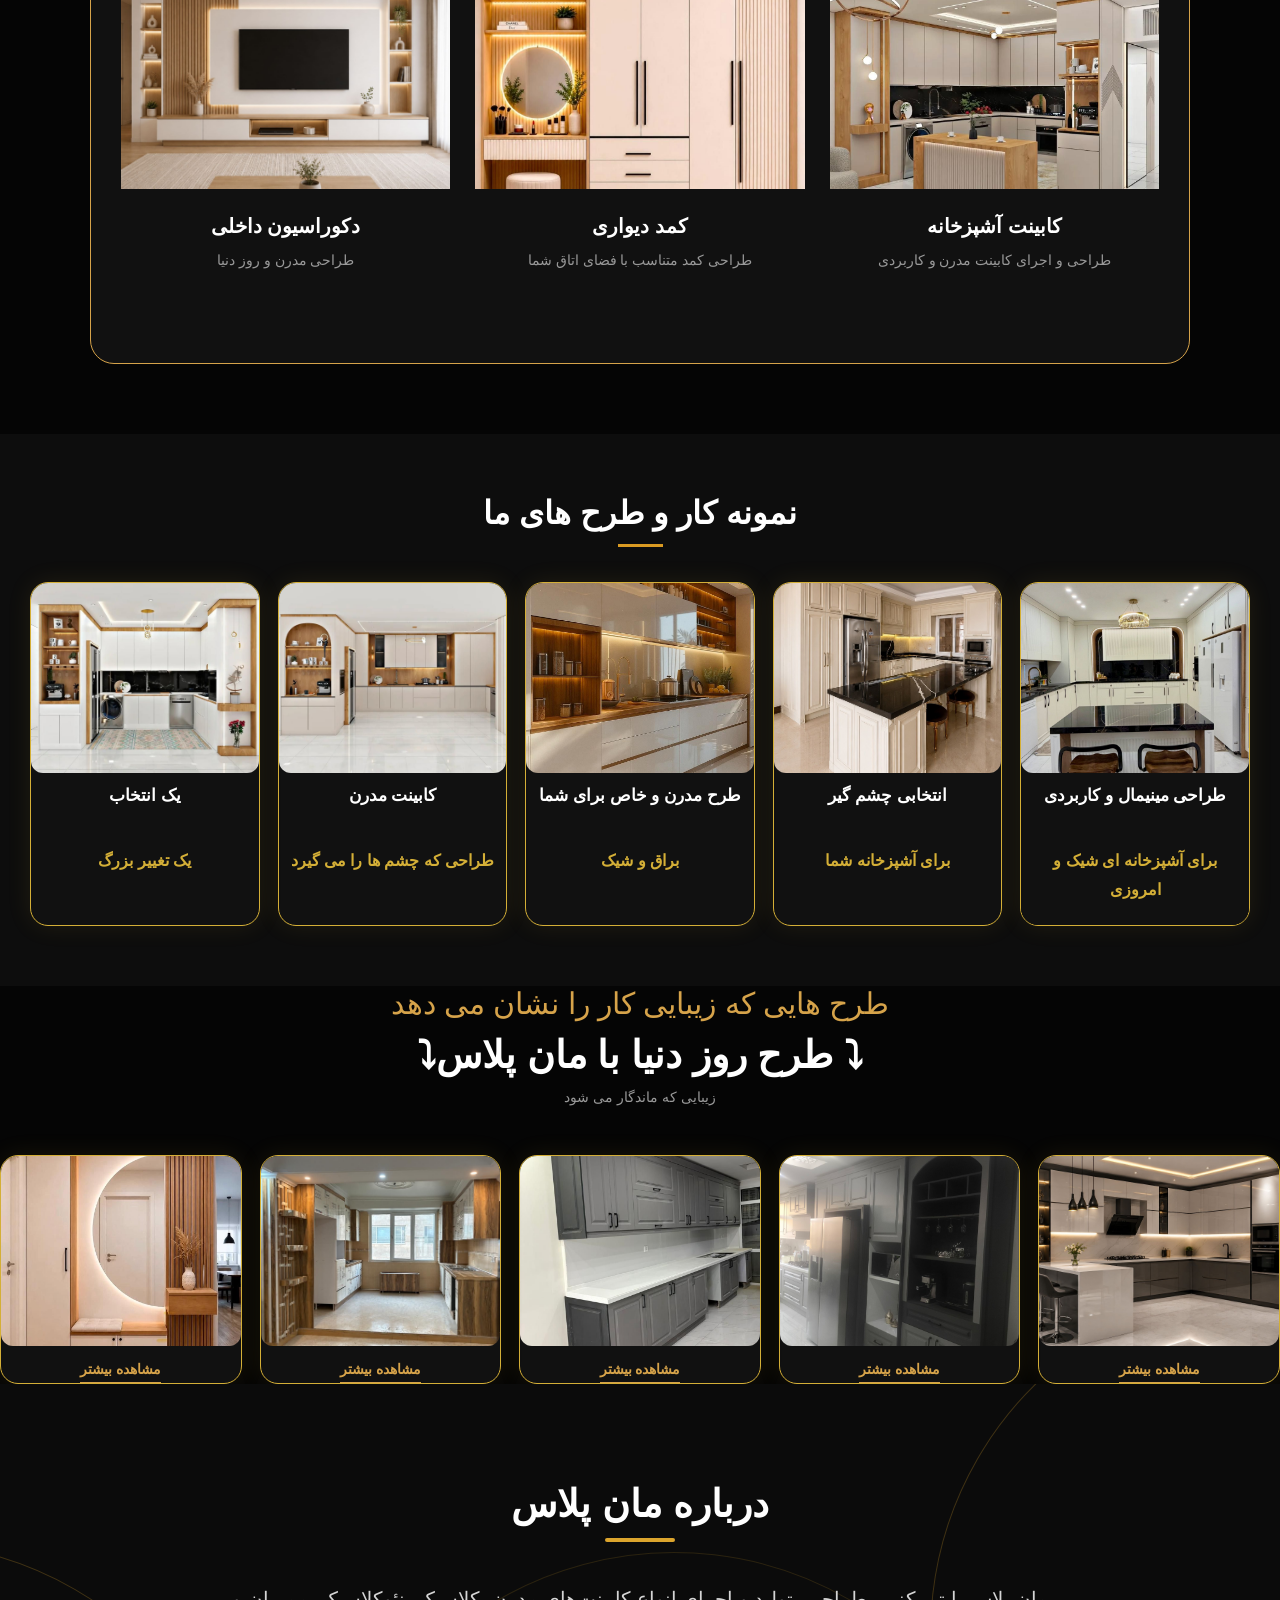
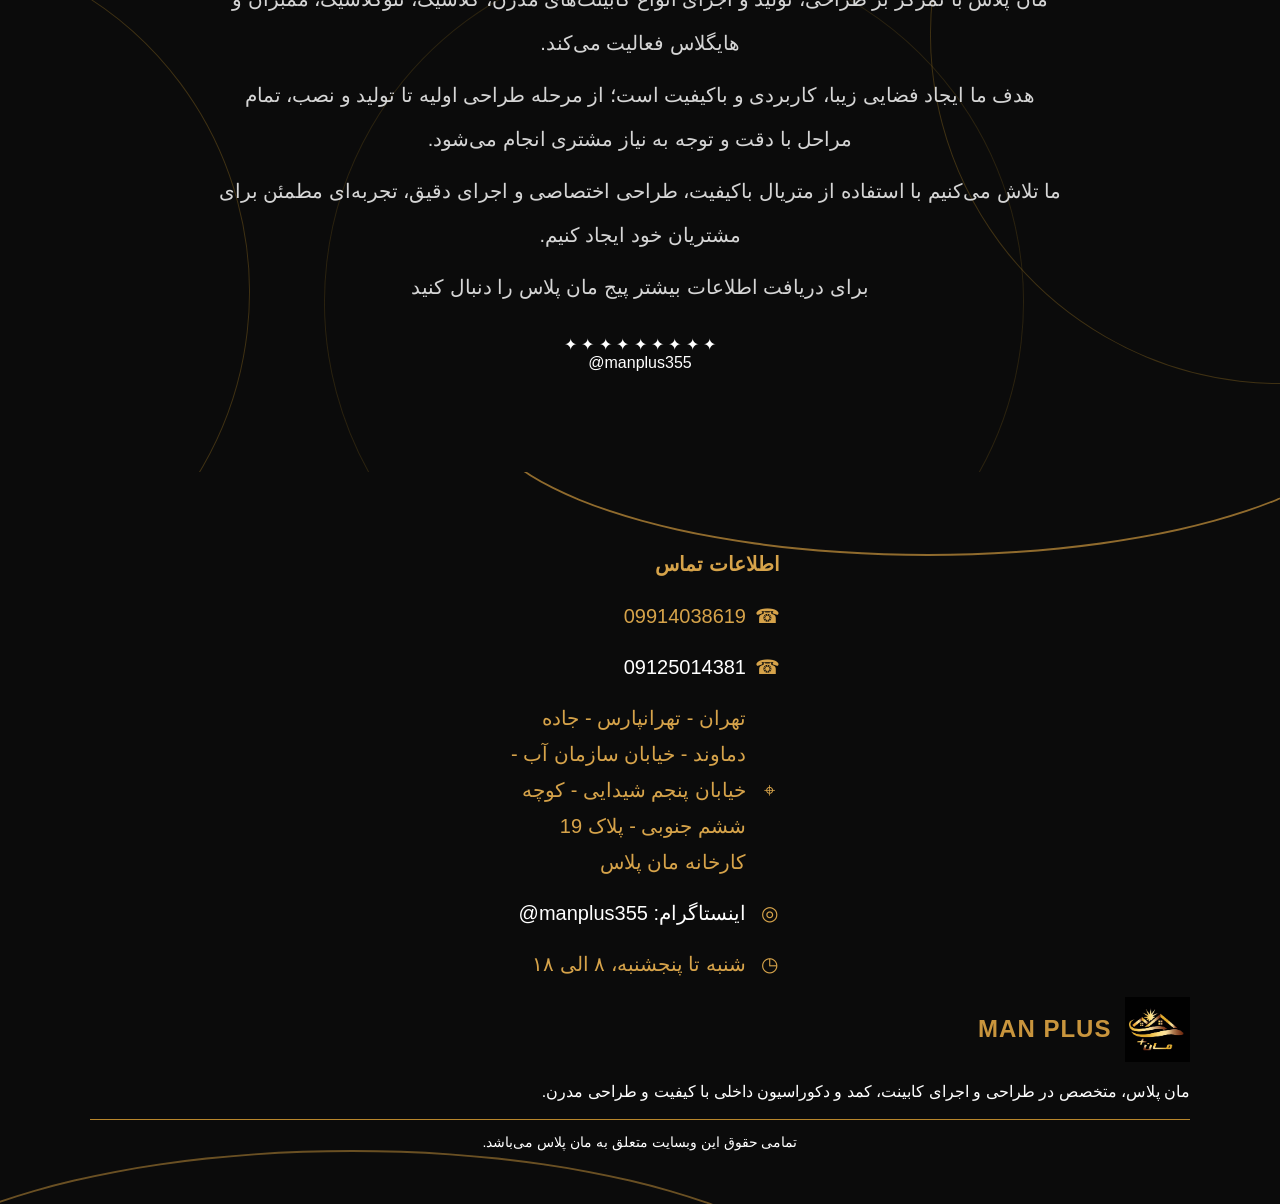
==== commit 80b98736: "Add files via upload" ====
--- a/index.html
+++ b/index.html
@@ -56,6 +56,16 @@
   "url": "https://manpluscabinets.github.io/manplus/"
 }
 </script>
+<script type="application/ld+json">
+{
+  "@context": "https://schema.org",
+  "@type": "Organization",
+  "name": "مان پلاس",
+  "url": "https://manpluscabinets.github.io/manplus/",
+  "logo": "https://manpluscabinets.github.io/manplus/images/34.jpg",
+  "description": "مان پلاس، متخصص طراحی و اجرای کابینت آشپزخانه و دکوراسیون داخلی با بیش از ۲۰ سال سابقه."
+}
+</script>
 </head>
 <body>
 
--- a/style.css
+++ b/style.css
@@ -2320,4 +2320,194 @@
     background: #d6a34a;
     color: #000;
     box-shadow: 0 0 15px rgba(214, 163, 74, 0.35);
+}
+/* ===== صفحه معرفی مان پلاس ===== */
+
+.brand-intro,
+.experience,
+.services,
+.styles,
+.location,
+.contact {
+    width: 90%;
+    max-width: 1100px;
+    margin: 70px auto;
+    padding: 45px 30px;
+    background: #111;
+    border: 1px solid #d6a34a;
+    border-radius: 24px;
+    text-align: center;
+    box-sizing: border-box;
+}
+
+.brand-intro h1 {
+    color: #d6a34a;
+    font-size: 42px;
+    margin-bottom: 25px;
+}
+
+.brand-intro p,
+.experience p,
+.styles p,
+.location p,
+.contact p {
+    color: #eee;
+    font-size: 18px;
+    line-height: 2.1;
+    margin: 15px auto;
+    max-width: 850px;
+}
+
+.experience h2,
+.services h2,
+.styles h2,
+.location h2,
+.contact h2 {
+    color: #d6a34a;
+    font-size: 30px;
+    margin-bottom: 25px;
+}
+
+.services {
+    display: flex;
+    flex-wrap: wrap;
+    justify-content: center;
+    gap: 20px;
+}
+
+.services h2 {
+    width: 100%;
+}
+
+.service-box {
+    width: 30%;
+    min-width: 230px;
+    padding: 25px 20px;
+    border: 1px solid #d6a34a;
+    border-radius: 18px;
+    box-sizing: border-box;
+    transition: 0.3s ease;
+}
+
+.service-box:hover {
+    transform: translateY(-6px);
+}
+
+.service-box h3 {
+    color: #d6a34a;
+    font-size: 22px;
+    margin-bottom: 15px;
+}
+
+.service-box p {
+    color: #ddd;
+    font-size: 16px;
+    line-height: 1.9;
+    margin: 0;
+}
+
+.contact a {
+    display: inline-block;
+    margin-top: 20px;
+    padding: 12px 28px;
+    color: #d6a34a;
+    border: 1px solid #d6a34a;
+    border-radius: 12px;
+    text-decoration: none;
+    transition: 0.3s ease;
+}
+
+.contact a:hover {
+    background: #d6a34a;
+    color: #111;
+}
+
+/* ===== نمایش در موبایل ===== */
+
+@media (max-width: 768px) {
+
+    .brand-intro,
+    .experience,
+    .services,
+    .styles,
+    .location,
+    .contact {
+        width: 94%;
+        margin: 40px auto;
+        padding: 30px 18px;
+    }
+
+    .brand-intro h1 {
+        font-size: 32px;
+    }
+
+    .experience h2,
+    .services h2,
+    .styles h2,
+    .location h2,
+    .contact h2 {
+        font-size: 25px;
+    }
+
+    .brand-intro p,
+    .experience p,
+    .styles p,
+    .location p,
+    .contact p {
+        font-size: 16px;
+        line-height: 2;
+    }
+
+    .service-box {
+        width: 100%;
+    }
+}
+/* ===== منوی بالای صفحه مان پلاس ===== */
+
+header {
+    display: flex;
+    align-items: center;
+    justify-content: space-between;
+    padding: 18px 5%;
+    background: #000;
+}
+
+header nav {
+    display: flex;
+    align-items: center;
+    gap: 10px;
+}
+
+header nav a {
+    color: #fff;
+    text-decoration: none;
+    padding: 10px 16px;
+    border: 1px solid transparent;
+    border-radius: 10px;
+    transition: 0.3s ease;
+}
+
+header nav a:hover,
+header nav a.active {
+    color: #d6a34a;
+    border-color: #d6a34a;
+}
+
+@media (max-width: 768px) {
+
+    header {
+        flex-direction: column;
+        gap: 18px;
+    }
+
+    header nav {
+        width: 100%;
+        justify-content: center;
+        flex-wrap: wrap;
+    }
+
+    header nav a {
+        font-size: 14px;
+        padding: 8px 12px;
+    }
 }
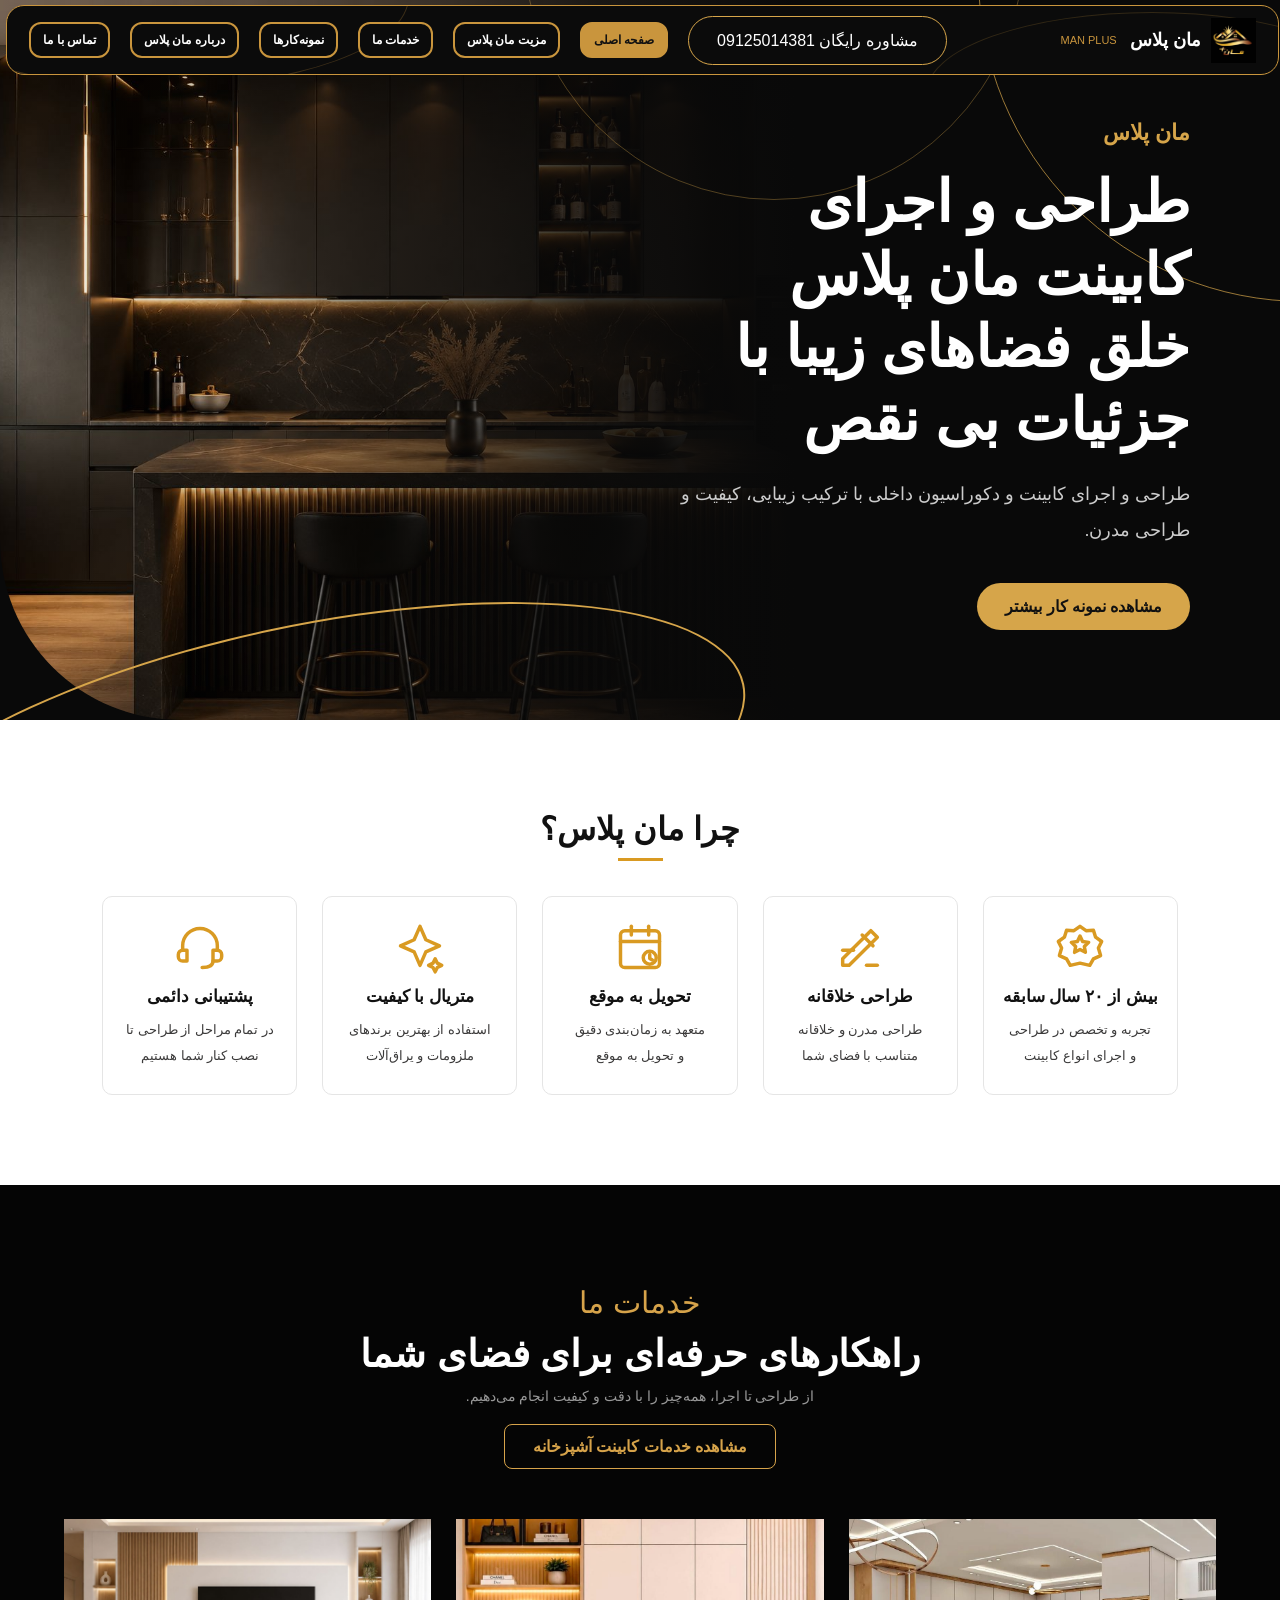
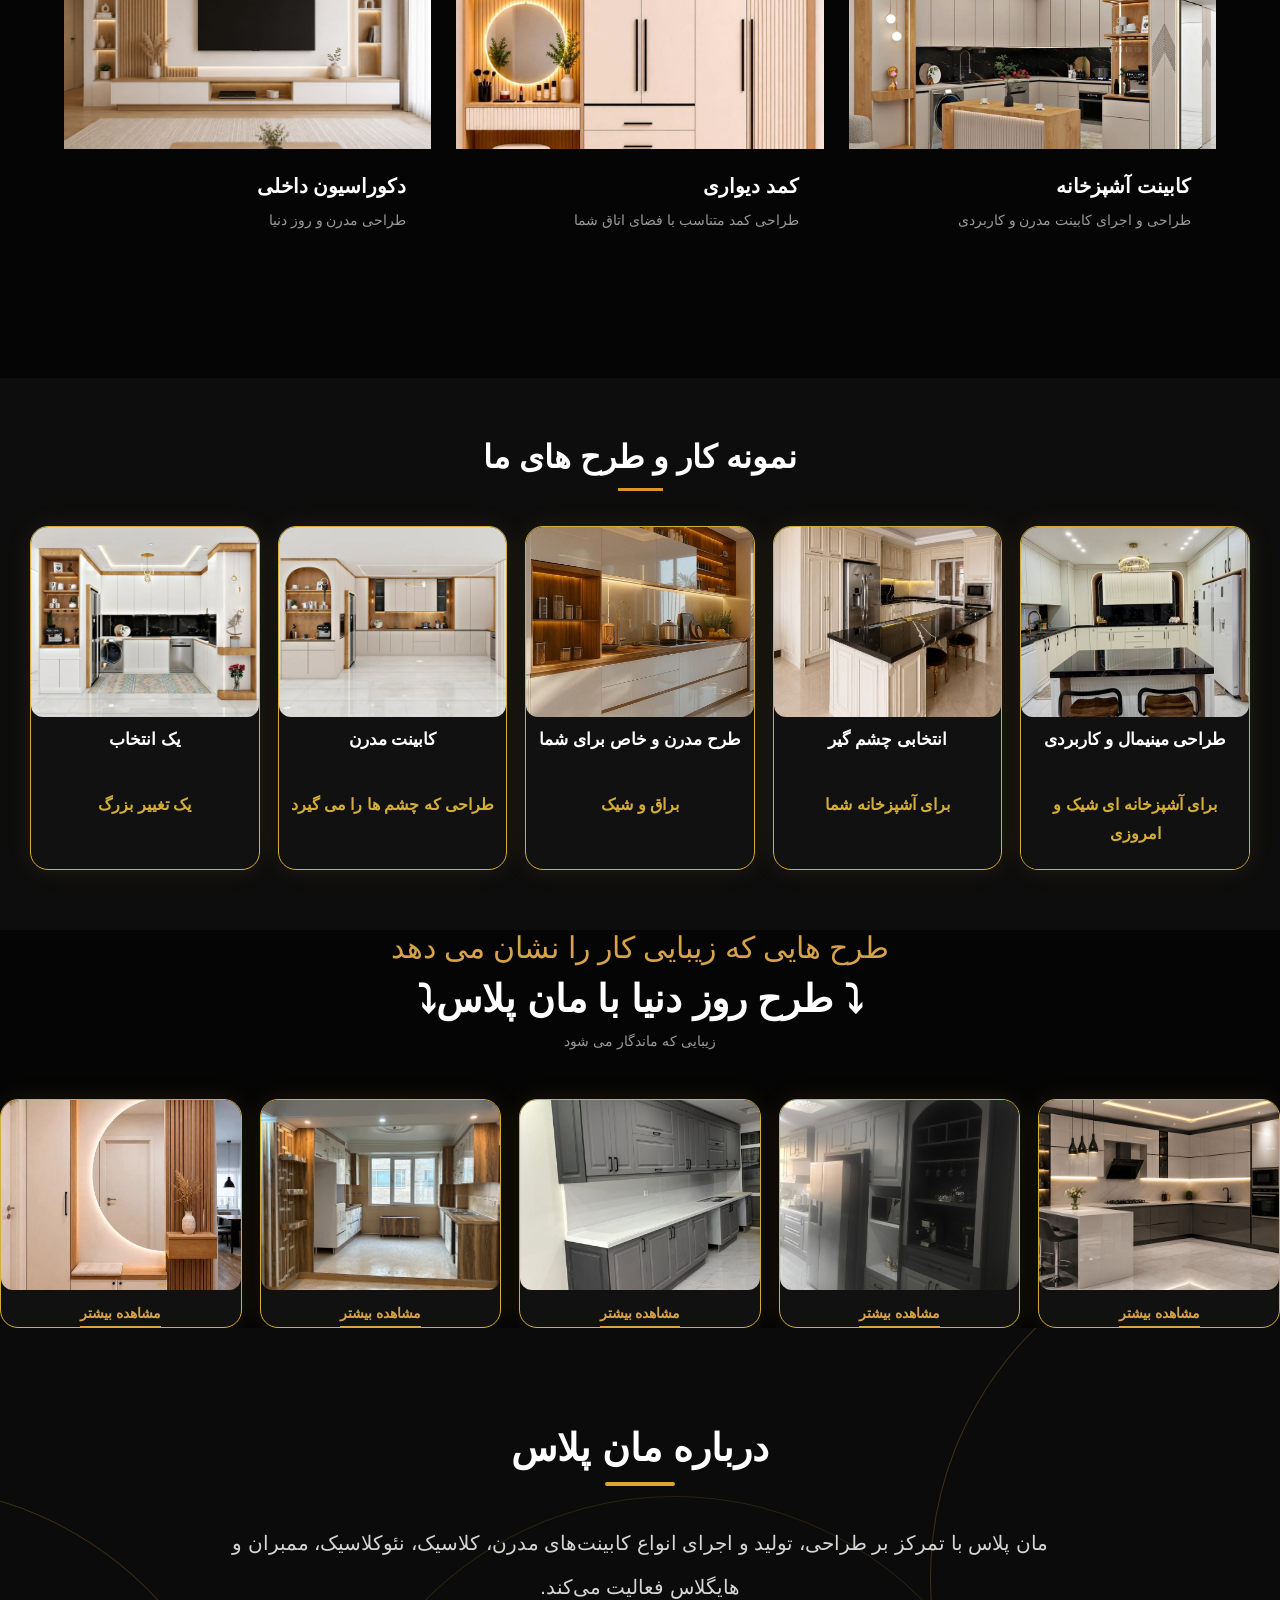
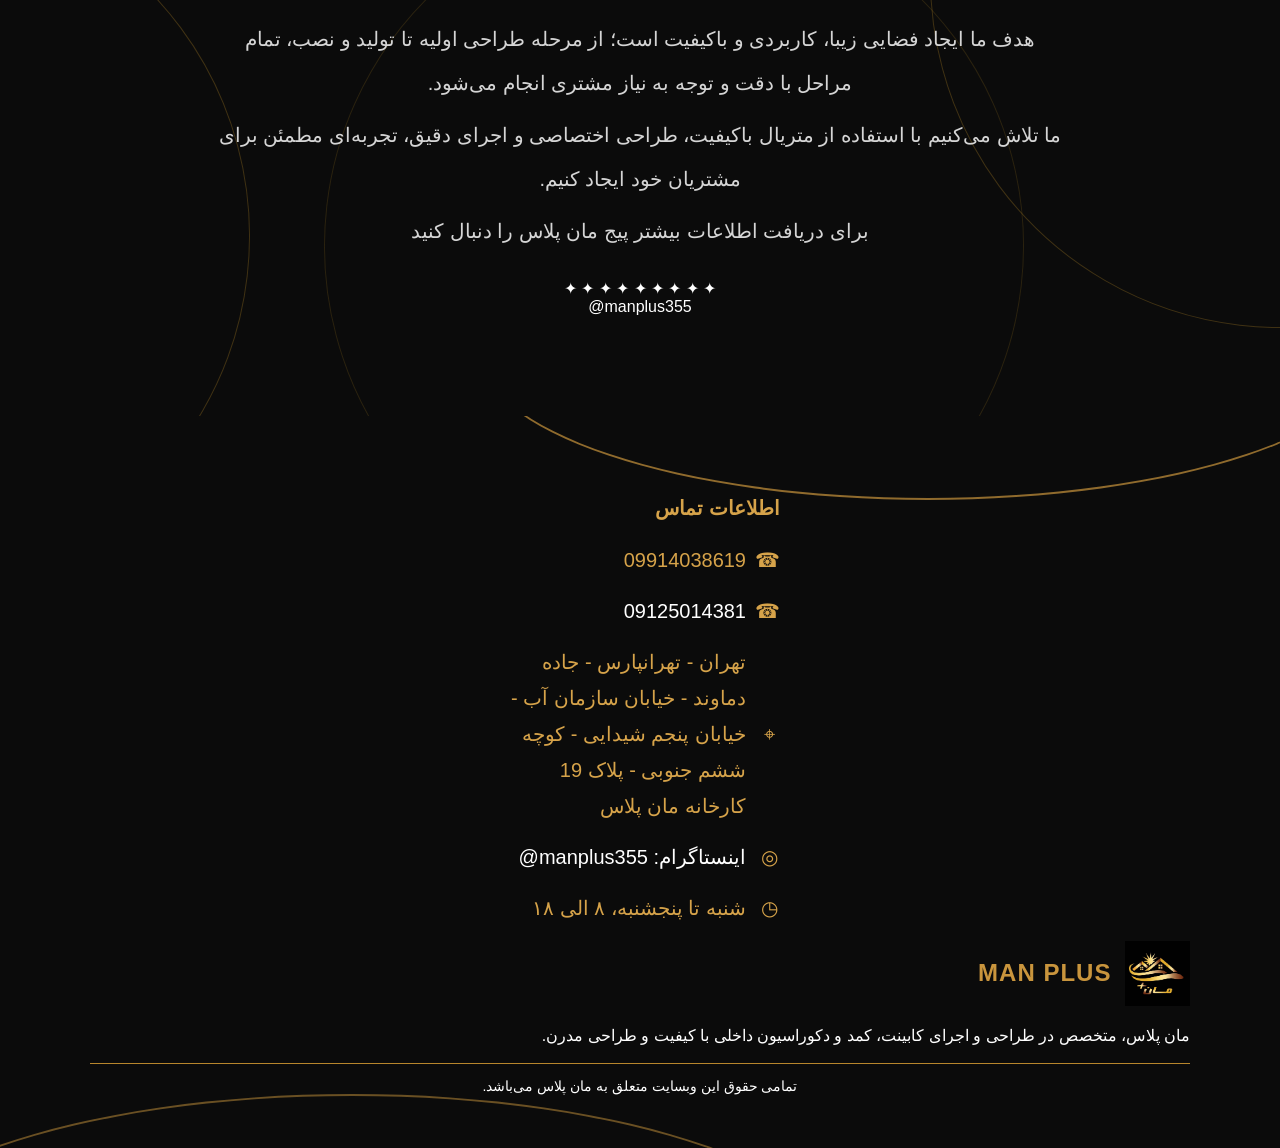
==== commit ab10185d: "Add files via upload" ====
--- a/index.html
+++ b/index.html
@@ -14,7 +14,7 @@
 
     <meta name="robots" content="index, follow">
 
-    <link rel="canonical" href="https://manpluscabinets.github.io/manplus/">
+    <link rel="canonical" href="https://manpluscabinets.github.io/manplus/index.html">
 
     <link rel="stylesheet" href="style.css">
 
@@ -272,7 +272,7 @@
         <p>
             از طراحی تا اجرا، همه‌چیز را با دقت و کیفیت انجام می‌دهیم.
         </p>
-        <a href="kitchen-cabinets.html" class="service-button">
+        <a href="ashpazkhoneh.html" class="service-button">
     مشاهده خدمات کابینت آشپزخانه
 </a>
     </div>
--- a/style.css
+++ b/style.css
@@ -2302,212 +2302,3 @@
     color: #000;
     box-shadow: 0 0 15px rgba(214, 163, 74, 0.35);
 }
-.service-button {
-    display: inline-block;
-    margin-top: 20px;
-    padding: 12px 28px;
-    background: transparent;
-    color: #d6a34a;
-    border: 1px solid #d6a34a;
-    border-radius: 8px;
-    text-decoration: none;
-    font-size: 16px;
-    font-weight: bold;
-    transition: 0.3s ease;
-}
-
-.service-button:hover {
-    background: #d6a34a;
-    color: #000;
-    box-shadow: 0 0 15px rgba(214, 163, 74, 0.35);
-}
-/* ===== صفحه معرفی مان پلاس ===== */
-
-.brand-intro,
-.experience,
-.services,
-.styles,
-.location,
-.contact {
-    width: 90%;
-    max-width: 1100px;
-    margin: 70px auto;
-    padding: 45px 30px;
-    background: #111;
-    border: 1px solid #d6a34a;
-    border-radius: 24px;
-    text-align: center;
-    box-sizing: border-box;
-}
-
-.brand-intro h1 {
-    color: #d6a34a;
-    font-size: 42px;
-    margin-bottom: 25px;
-}
-
-.brand-intro p,
-.experience p,
-.styles p,
-.location p,
-.contact p {
-    color: #eee;
-    font-size: 18px;
-    line-height: 2.1;
-    margin: 15px auto;
-    max-width: 850px;
-}
-
-.experience h2,
-.services h2,
-.styles h2,
-.location h2,
-.contact h2 {
-    color: #d6a34a;
-    font-size: 30px;
-    margin-bottom: 25px;
-}
-
-.services {
-    display: flex;
-    flex-wrap: wrap;
-    justify-content: center;
-    gap: 20px;
-}
-
-.services h2 {
-    width: 100%;
-}
-
-.service-box {
-    width: 30%;
-    min-width: 230px;
-    padding: 25px 20px;
-    border: 1px solid #d6a34a;
-    border-radius: 18px;
-    box-sizing: border-box;
-    transition: 0.3s ease;
-}
-
-.service-box:hover {
-    transform: translateY(-6px);
-}
-
-.service-box h3 {
-    color: #d6a34a;
-    font-size: 22px;
-    margin-bottom: 15px;
-}
-
-.service-box p {
-    color: #ddd;
-    font-size: 16px;
-    line-height: 1.9;
-    margin: 0;
-}
-
-.contact a {
-    display: inline-block;
-    margin-top: 20px;
-    padding: 12px 28px;
-    color: #d6a34a;
-    border: 1px solid #d6a34a;
-    border-radius: 12px;
-    text-decoration: none;
-    transition: 0.3s ease;
-}
-
-.contact a:hover {
-    background: #d6a34a;
-    color: #111;
-}
-
-/* ===== نمایش در موبایل ===== */
-
-@media (max-width: 768px) {
-
-    .brand-intro,
-    .experience,
-    .services,
-    .styles,
-    .location,
-    .contact {
-        width: 94%;
-        margin: 40px auto;
-        padding: 30px 18px;
-    }
-
-    .brand-intro h1 {
-        font-size: 32px;
-    }
-
-    .experience h2,
-    .services h2,
-    .styles h2,
-    .location h2,
-    .contact h2 {
-        font-size: 25px;
-    }
-
-    .brand-intro p,
-    .experience p,
-    .styles p,
-    .location p,
-    .contact p {
-        font-size: 16px;
-        line-height: 2;
-    }
-
-    .service-box {
-        width: 100%;
-    }
-}
-/* ===== منوی بالای صفحه مان پلاس ===== */
-
-header {
-    display: flex;
-    align-items: center;
-    justify-content: space-between;
-    padding: 18px 5%;
-    background: #000;
-}
-
-header nav {
-    display: flex;
-    align-items: center;
-    gap: 10px;
-}
-
-header nav a {
-    color: #fff;
-    text-decoration: none;
-    padding: 10px 16px;
-    border: 1px solid transparent;
-    border-radius: 10px;
-    transition: 0.3s ease;
-}
-
-header nav a:hover,
-header nav a.active {
-    color: #d6a34a;
-    border-color: #d6a34a;
-}
-
-@media (max-width: 768px) {
-
-    header {
-        flex-direction: column;
-        gap: 18px;
-    }
-
-    header nav {
-        width: 100%;
-        justify-content: center;
-        flex-wrap: wrap;
-    }
-
-    header nav a {
-        font-size: 14px;
-        padding: 8px 12px;
-    }
-}
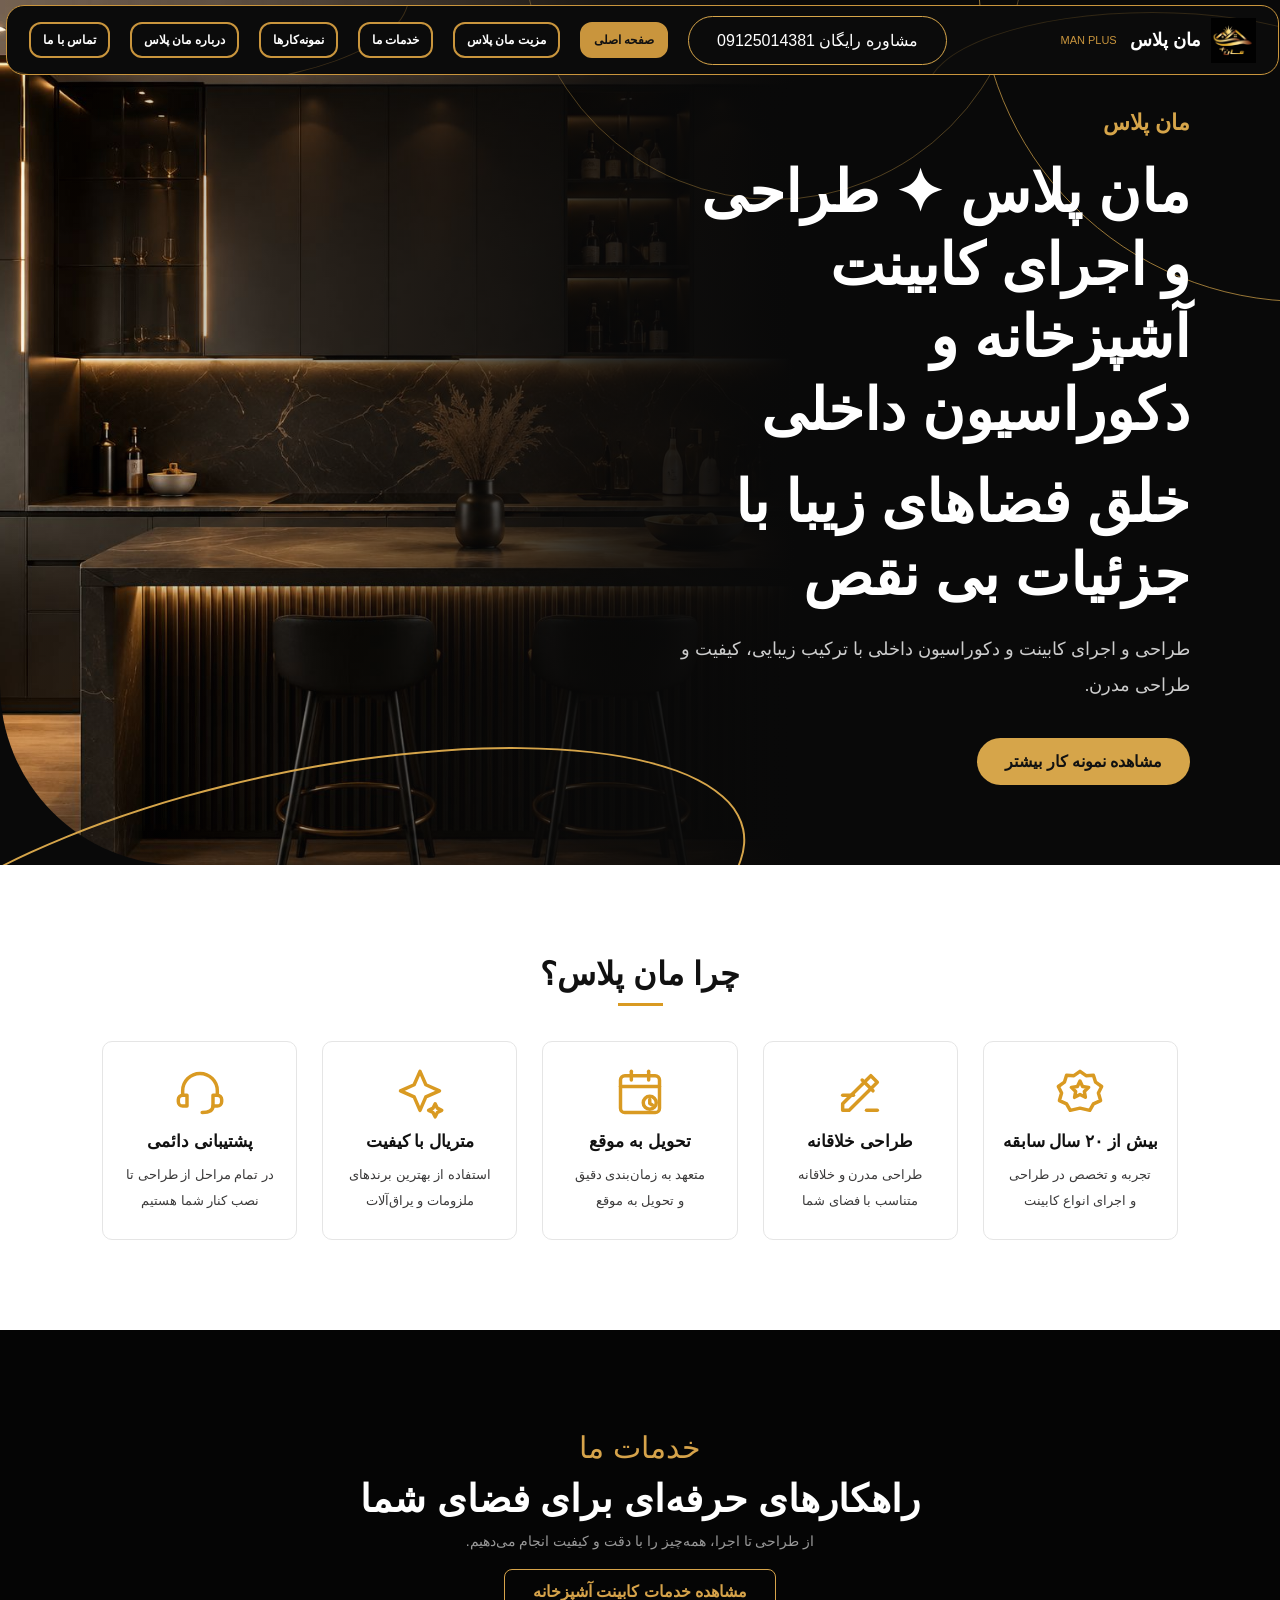
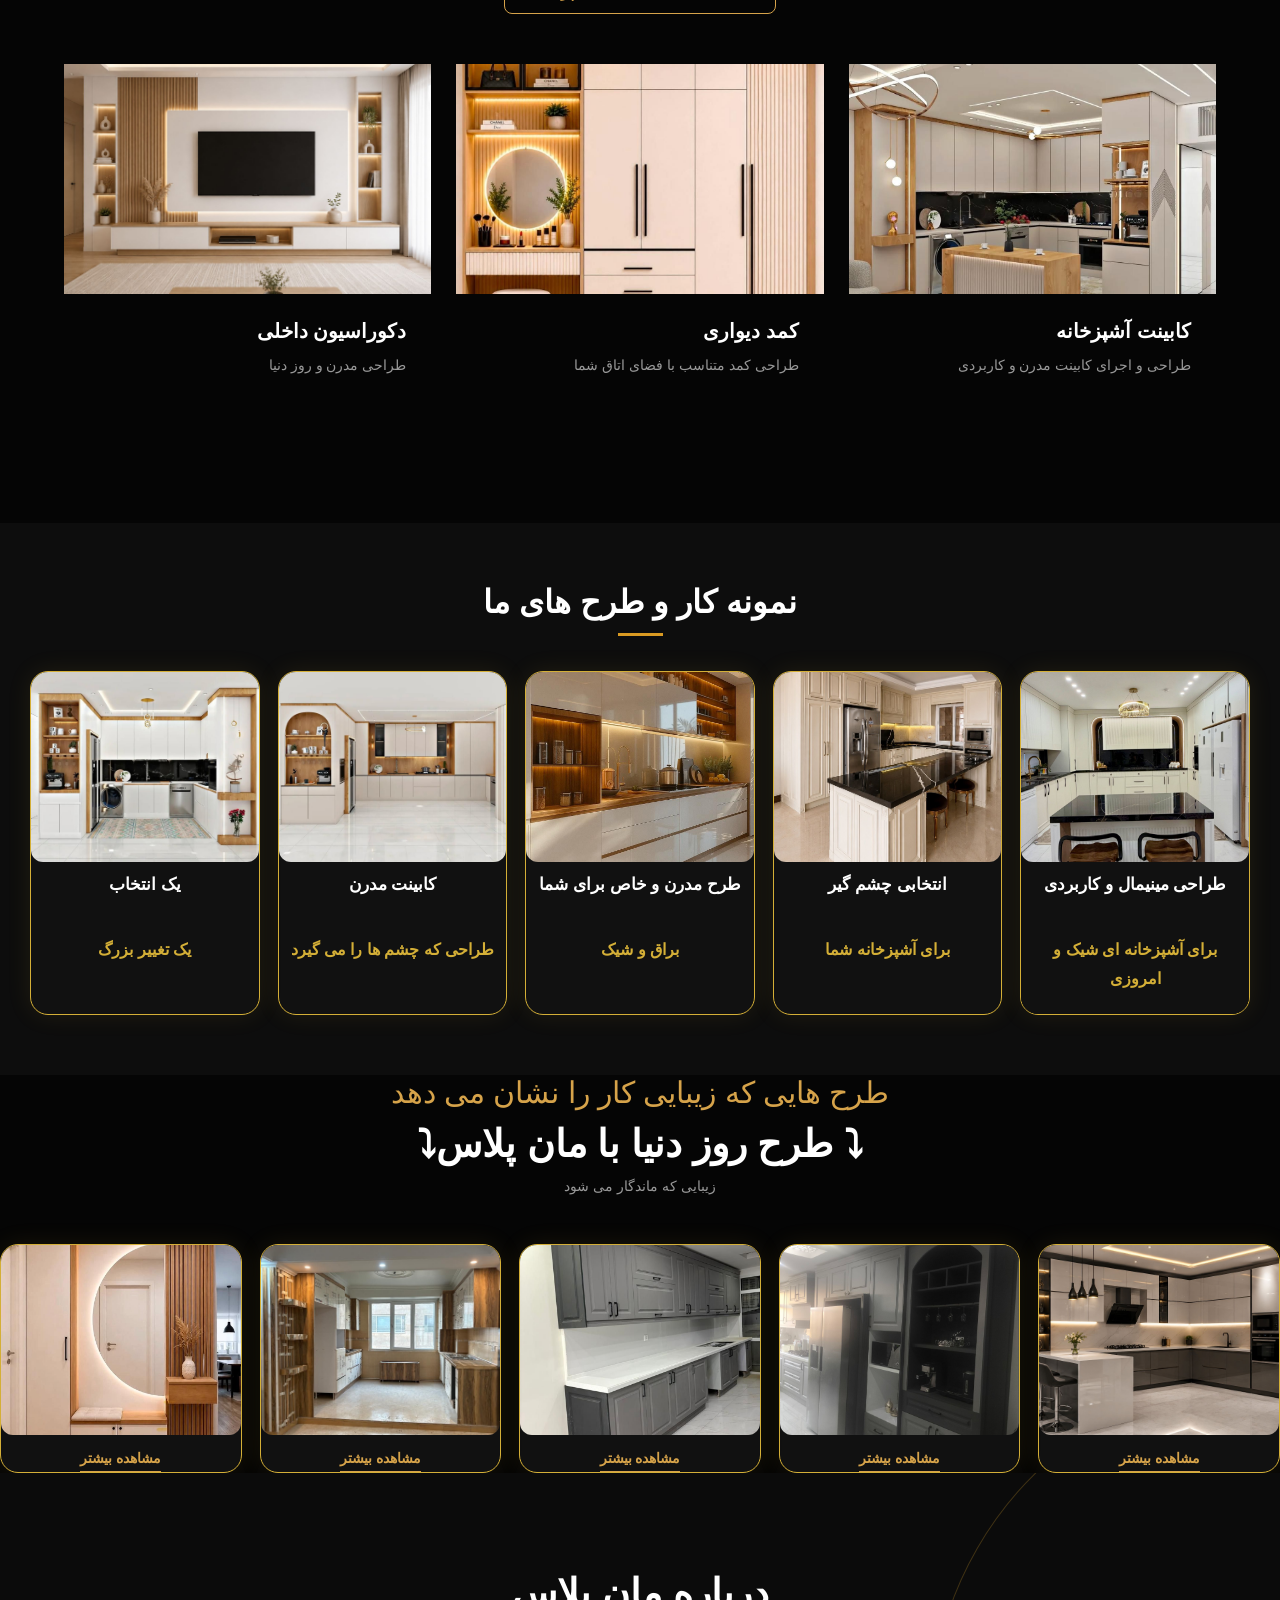
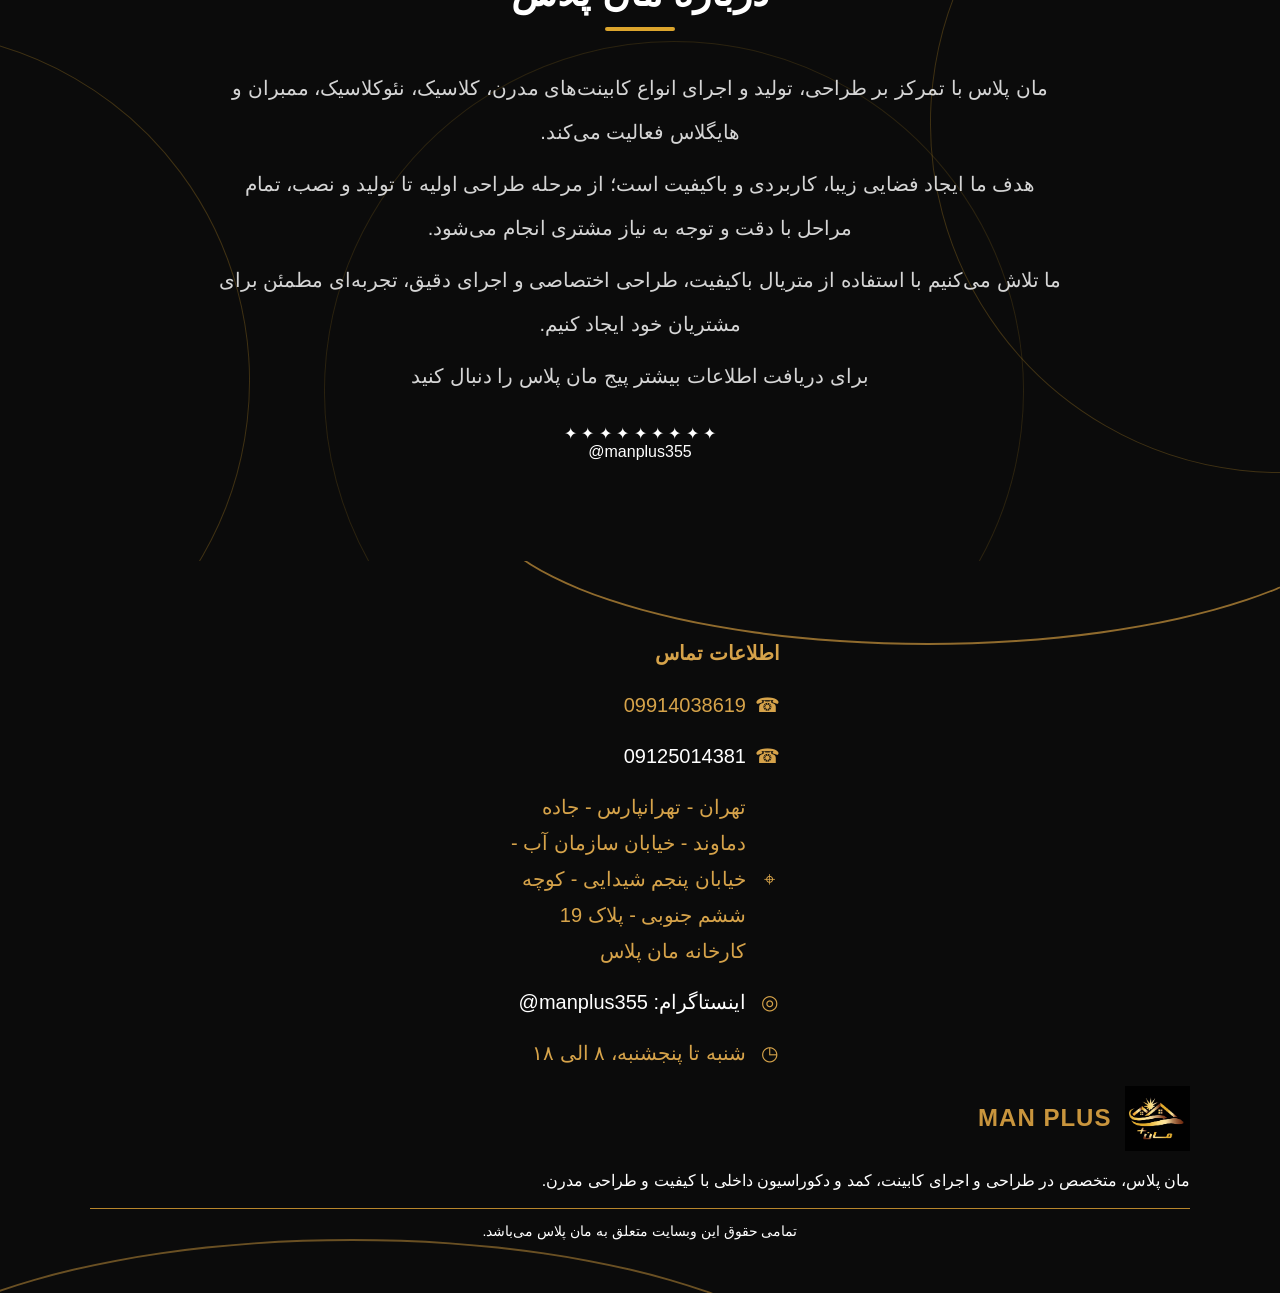
==== commit 3a0f659f: "Add files via upload" ====
--- a/index.html
+++ b/index.html
@@ -105,12 +105,9 @@
     <div class="hero-content">
         <span class="brand-title">مان پلاس</span>
 
-        <h1>
-           طراحی و اجرای کابینت مان پلاس
-            <br>
-            خلق فضاهای زیبا با جزئیات بی نقص
-        </h1>
-
+        <h1> مان پلاس ✦ طراحی و اجرای کابینت آشپزخانه و دکوراسیون داخلی </h1>
+           <h1> خلق فضاهای زیبا با جزئیات بی نقص</h1>
+          
         <p>
             طراحی و اجرای کابینت و دکوراسیون داخلی
             با ترکیب زیبایی، کیفیت و طراحی مدرن.
@@ -272,7 +269,7 @@
         <p>
             از طراحی تا اجرا، همه‌چیز را با دقت و کیفیت انجام می‌دهیم.
         </p>
-        <a href="ashpazkhoneh.html" class="service-button">
+        <a href="cabinetmanplus.html" class="service-button">
     مشاهده خدمات کابینت آشپزخانه
 </a>
     </div>
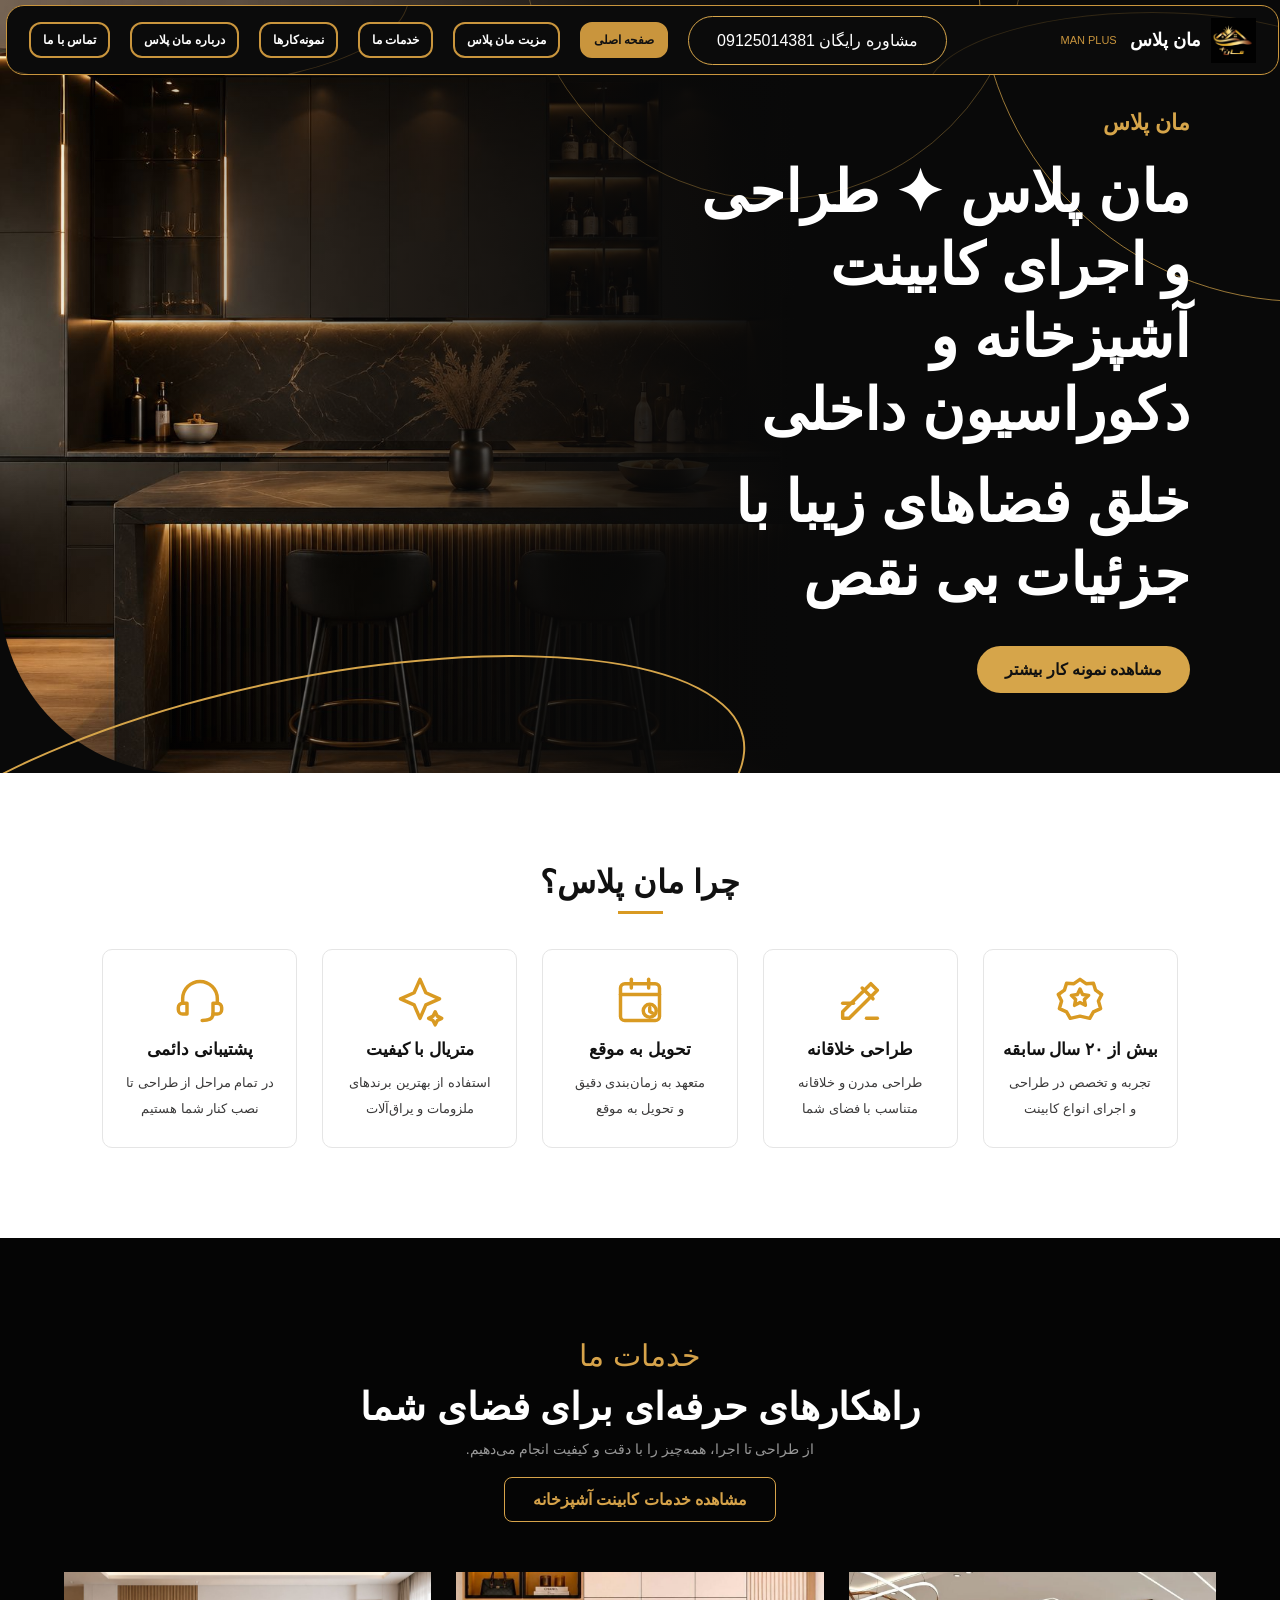
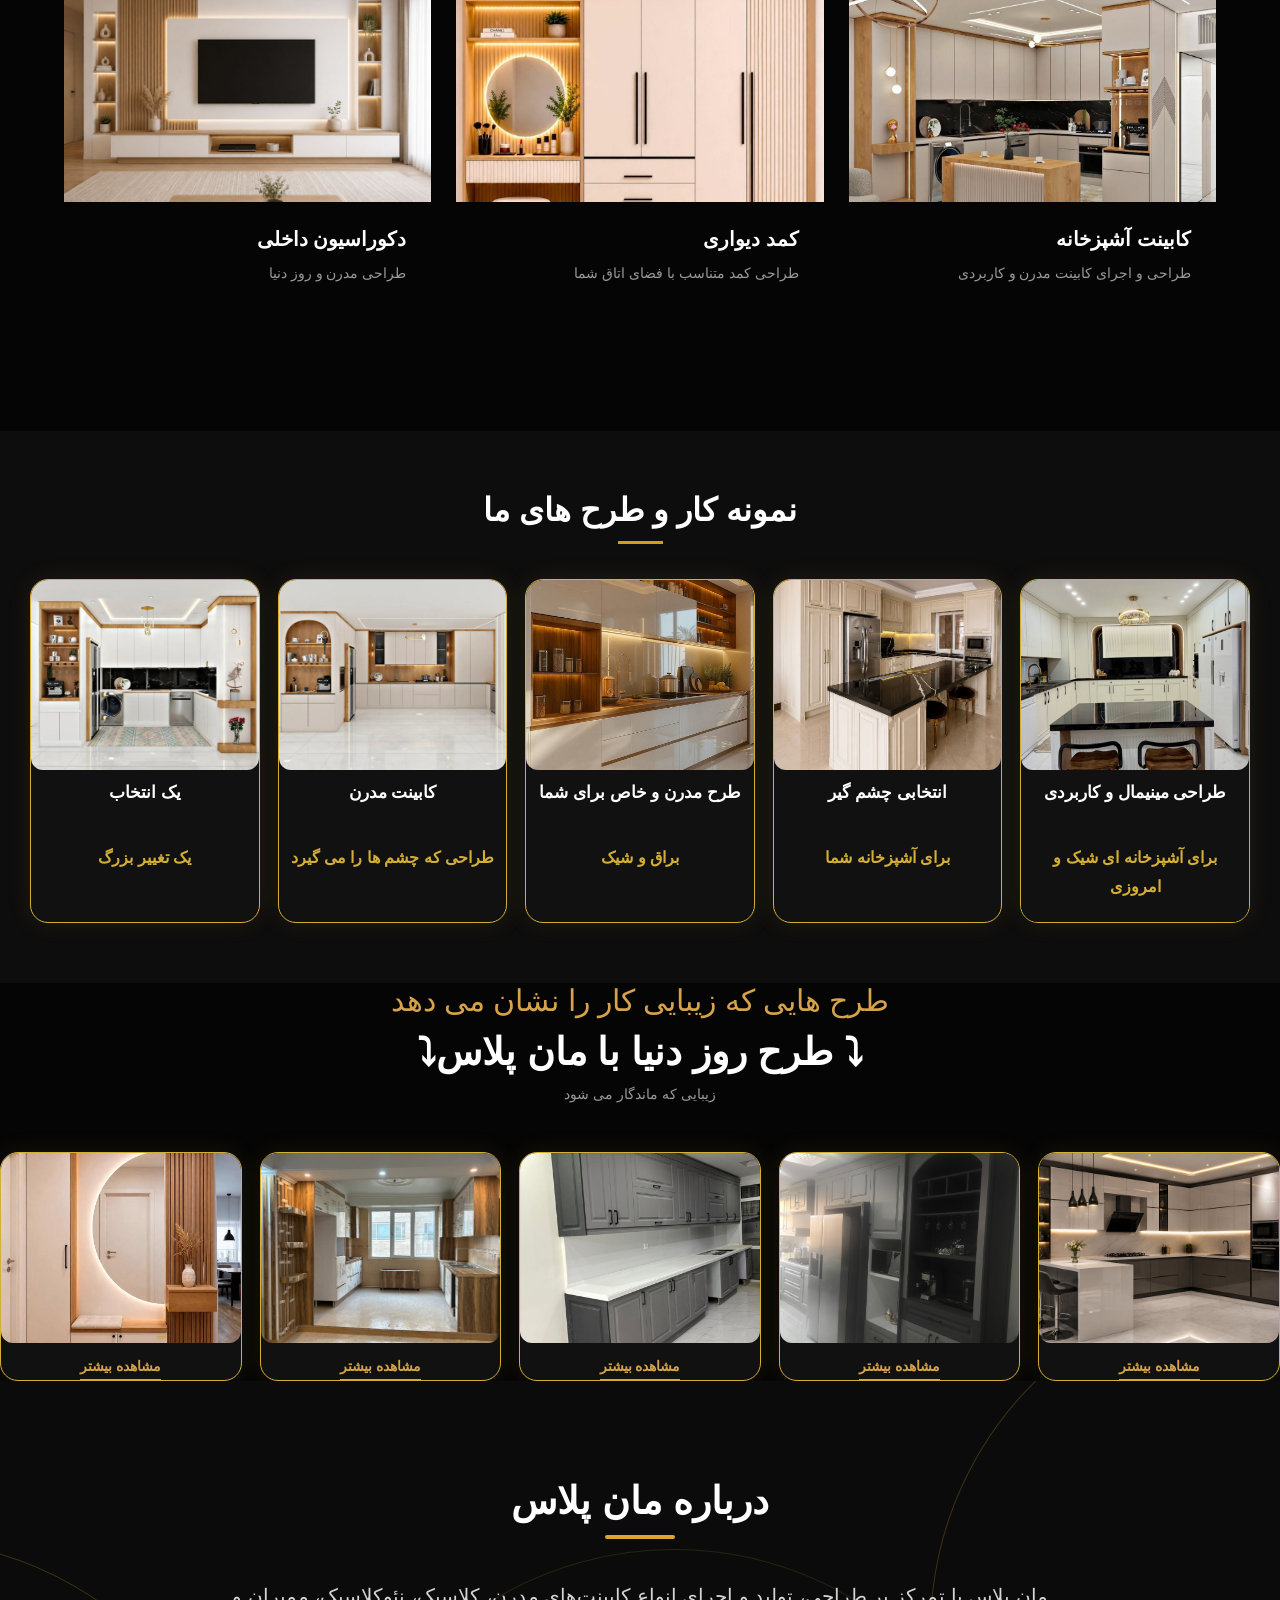
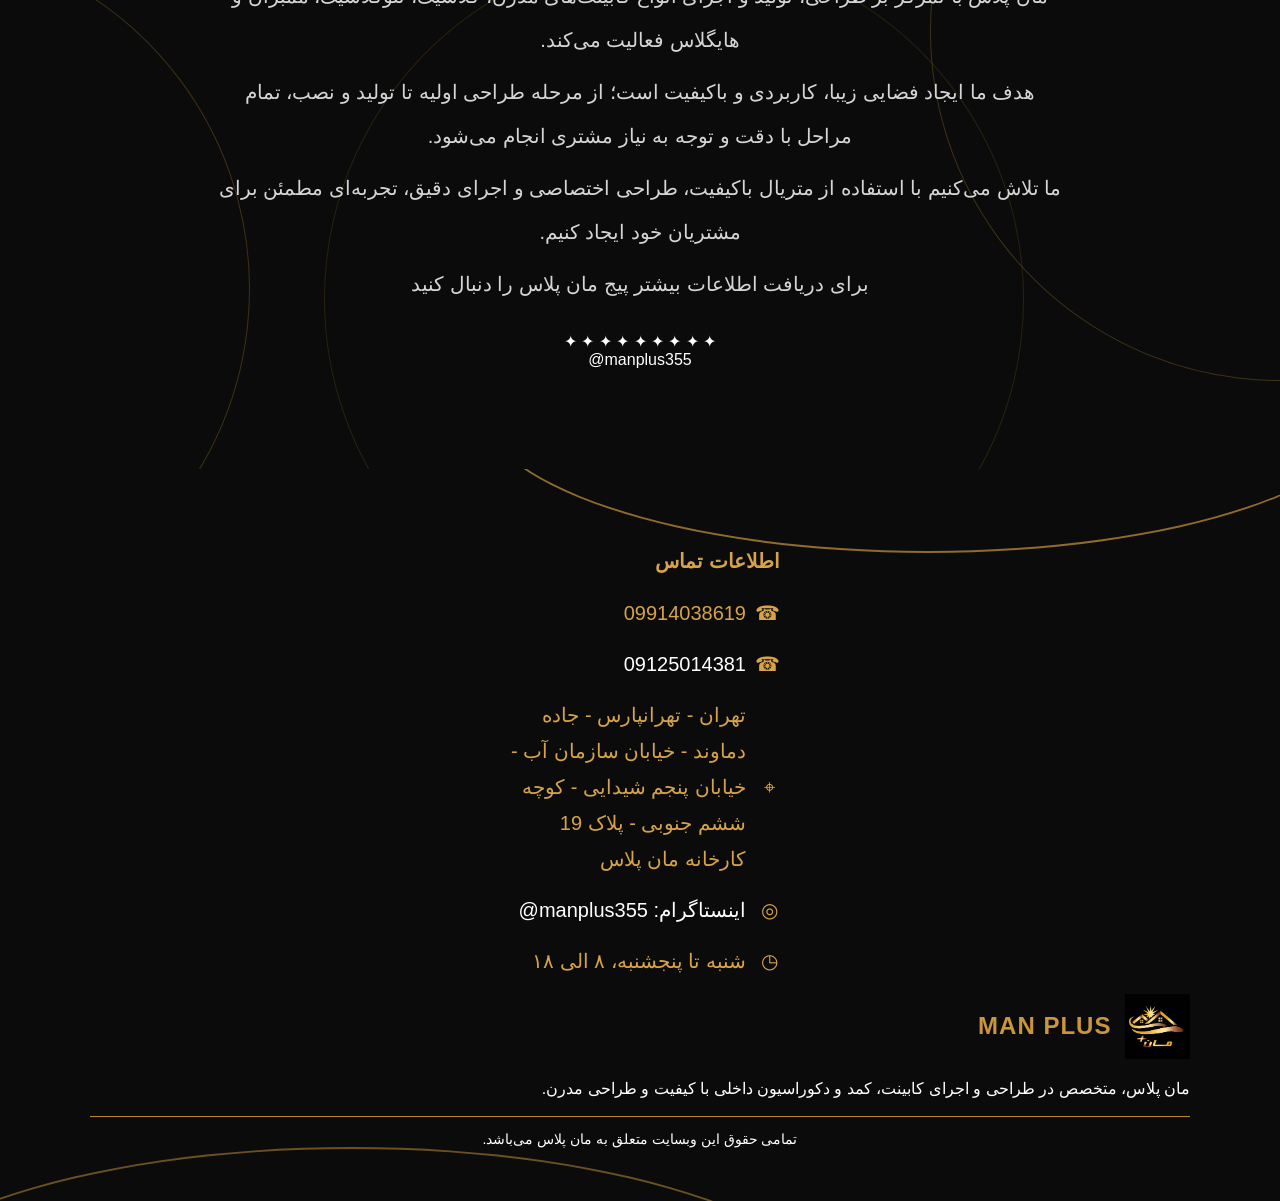
==== commit ddc82769: "Add files via upload" ====
--- a/index.html
+++ b/index.html
@@ -107,11 +107,7 @@
 
         <h1> مان پلاس ✦ طراحی و اجرای کابینت آشپزخانه و دکوراسیون داخلی </h1>
            <h1> خلق فضاهای زیبا با جزئیات بی نقص</h1>
-          
-        <p>
-            طراحی و اجرای کابینت و دکوراسیون داخلی
-            با ترکیب زیبایی، کیفیت و طراحی مدرن.
-        </p>
+        
 
         <div class="hero-buttons">
             <a href="portfolio.html" class="gold-btn">مشاهده نمونه کار بیشتر</a>
